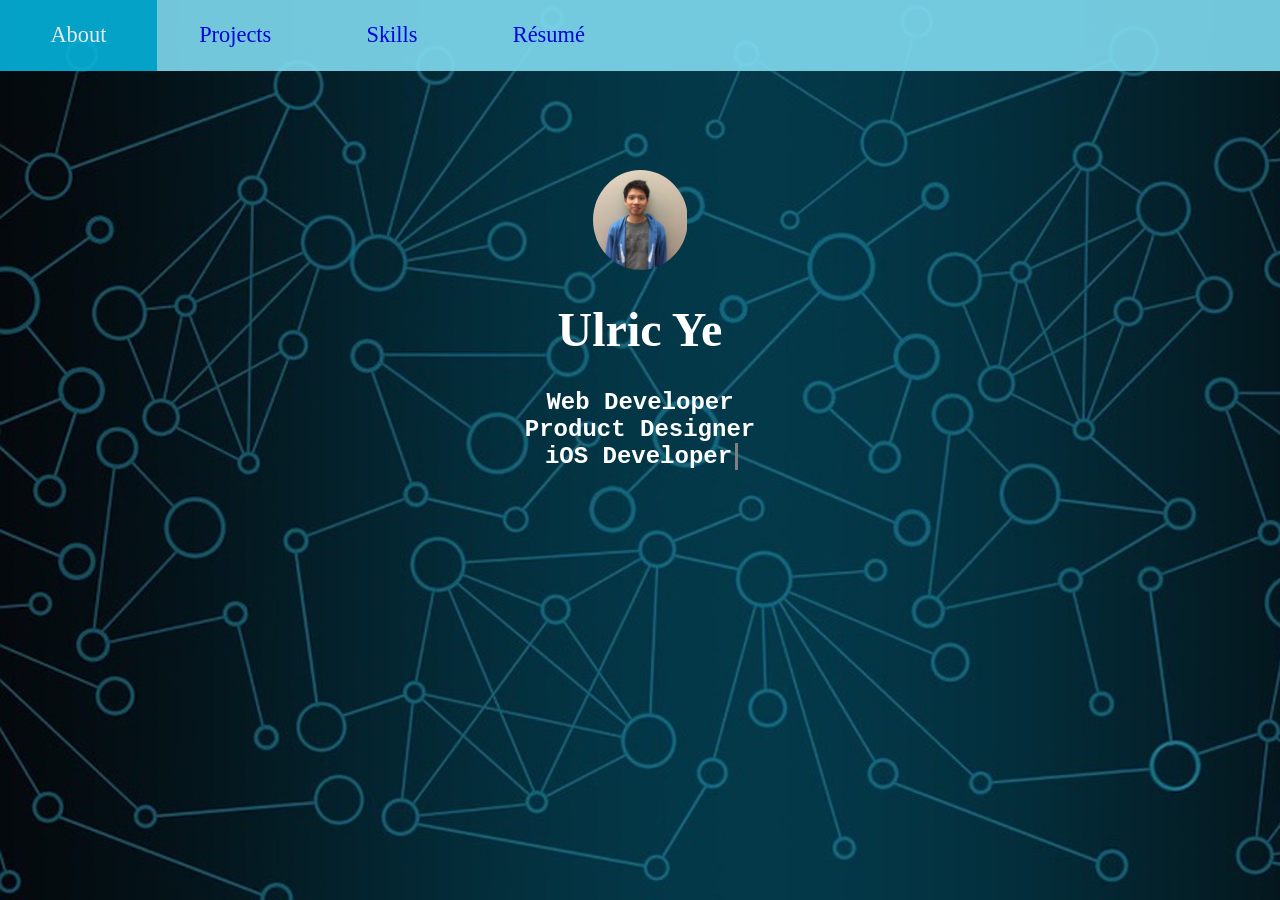
==== index.html @ 1b0c134e "Updated Clostat info" ====
<!DOCTYPE html>
<html lang="en">
    <head>
        <meta charset="UTF-8">
        <meta name="viewport" content="width=device-width, initial-scale=1">
        <title>Ulric Ye</title>
        <link rel="stylesheet" href="style.css">
        <script src="js/app.js"></script>
        <style>
            body, html {
                height: 100%;
                margin: 0;
                color: white;
            }

            body {
                background-image: url("./Images/network_background.jpg");
                background-size: cover;
            }
        </style>
        <script>
            // Check that service workers are registered
            if ('serviceWorker' in navigator) {
                // Use the window load event to keep the page load performant
                window.addEventListener('load', () => {
                    navigator.serviceWorker.register('/sw.js');
                });
            }
        </script>
    </head>
    <body>
        <noscript>Javascript is needed to run this page.</noscript>
        <nav>
            <ul>
                <li><a href="#" class="nav active" onclick="toggleTab('about')">About</a></li>
                <li><a href="#" class="nav" onclick="toggleTab('projects')">Projects</a></li>
                <li><a href="#" class="nav" onclick="toggleTab('skills')">Skills</a></li>
                <li><a href="#" class="nav" onclick="toggleTab('resume')">Résumé</a></li>
            </ul>
        </nav>
        <div class="nav-modal" id="about">
            <div class="image-cropper"><img src="/Images/portrait.png" id="personal-image" alt="Ulric's portrait"></div>
            <h1>Ulric Ye</h1>
            <div class="typewriter">
                <h3>Web Developer</h3>
                <h3>Product Designer</h3> 
                <h3>iOS Developer</h3>
            </div>
        </div>
        <div class="nav-modal" id="projects">
            <div id="projBackground">
                <h1>Web Projects</h1>
                <div class="flexbox">
                    <div class="thumbnail flex">
                        <img src="./Images/Clostat_logo.png" class="icon-portrait" alt="Clostat Logo">
                        <div class="overlay">
                            <h3>Clostat</h3>
                        </div>
                    </div>
                    <div class="thumbnail flex">
                        <img src="./Images/Markit_logo.png" class="icon-landscape" alt="Markit Logo">
                        <div class="overlay">
                            <h3>MarkIt</h3>
                        </div>
                    </div>
                    <div class="thumbnail flex">
                        <img src="./Images/vruniverse.png" class="icon-portrait" alt="VRUniverse image">
                        <div class="overlay">
                            <h3>VRUniverse</h3>
                        </div>
                    </div>
                </div>
                <br><br>
                <h1>Mobile Projects</h1>
                <div class="flexbox">
                    <div class="thumbnail flex">
                        <img src="./Images/wya_logo.png" class="icon-portrait" alt="AppName homescreen">
                        <div class="overlay">
                            <h3>WhereYouAt</h3>
                        </div>
                    </div>
                    <div class="thumbnail flex">
                        <img src="./Images/tritoned.png" class="icon-landscape" alt="TritonEd picture">
                        <div class="overlay">
                            <h3>TritonEd</h3>
                        </div>
                    </div>
                    <div class="thumbnail flex">
                        <img src="./Images/Twitter_Logo_Blue.png" class="icon-portrait" alt="Twitter Logo">
                        <div class="overlay">
                            <h3>TwitterApp</h3>
                        </div>
                    </div>
                    <div class="thumbnail flex">
                        <img src="./Images/Flicks_Icon.png" class="icon-landscape" alt="Flicks Icon">
                        <div class="overlay">
                            <h3>FlicksApp</h3>
                        </div>
                    </div>
                </div>
                <br><br>
                <h1>Virtual Reality Projects</h1>
                <div class="flexbox">
                    <div class="thumbnail flex">
                        <img src="./Images/aMaze_screenshot.png" class="icon-landscape" alt="aMaze image">
                        <div class="overlay">
                            <h3>aMaze</h3>
                        </div>
                    </div>
                </div>
            </div>
            <div id="modal-content">
                <section class="proj">
                    <span onclick="closeModal(0)">&times;</span>
                    <h2>CloStat</h2>
                    <article>
                        <a href="https://github.com/inviswings/CloStat">Github Repository</a>
                        <h4>Technologies used: Firebase Realtime Database, Node.js, npm, handlebars, jQuery, OpenWeatherMap API</h4>
                        <p>
                            CloStat provides users with clothing recommendations based on the up-to-date weather information. It is a 
                            virtual closet that let the user keeps track of the status of clothing (clean or worn) to allow a more
                            accurate recommendation. It is created using <b>Firebase Realtime Database</b>, <b>Node.js</b>, <b>npm</b>, <b>handlebars</b>, <b>OpenWeatherMap API</b>.
                        </p>
                        <h3>BrainStorm</h3>
                        <img src="./Images/Clostat_Storyboard.jpg" alt="Clostat Storyboard image">
                        <p>
                            In my Human-Computer Interaction (HCI) Programming  Studio class (Cogs 121), my group brainstormed ideads
                            about what mobile web application to make that centered around the theme of <b>interacting with real world data</b>.
                            We all liked the idea of having something to narrow down on what clothes we should wear from day-to-day because 
                            California's ever-changing weather and temperature made it hard for us to wear something we like while still 
                            enjoying the outdoor.
                        </p>
                        <h3>Paper Prototype</h3>
                        <img src="./Images/Clostat_prototype.png" alt="Clostat prototype image">
                        <p>
                            My group used paper prototype to design what would later be called Clostat. We mapped out each of the screens that will be 
                            displayed when the users click different buttons on the web app. In additon, we also mapped out the different ways the user
                            might interact with the app and think of ways to get around any user problems.
                        </p>
                        <h3>The Mobile Web Application</h3>
                        <p>
                            For this project, I implemented user authentication using Firebase Authentication, implemented the OpenWeatherMap API, designed and implemented Firebase Realtime Database, and helped designed the application.
                        </p>
                        <p>
                            Some challenges I faced while working on this project was implementing Firebase Realtime Database as my whole group has never used it before. I also tried to optimize the design of the database to decrease the 
                            time the application need to retrieve data. This was my second time developing in web, so there were still a lot of things that I knew very little about, such as node.js, express, and npm. I did some research
                            to get some general ideas of them and their basic usage.
                        </p>
                        <div class="flexbox">
                            <figure>
                                <img src="images/Clostat_login.png" alt="Clostat login page">
                                <figcaption>Clostat's login page.</figcaption>
                            </figure>
                            <figure>
                                <img src="images/Clostat_home.png" alt="Clostat home page">
                                <figcaption>Clostat home page showing the current location or a custom location's weather as well as some recommended clothings.</figcaption>
                            </figure>
                            <figure>
                                <img src="images/Clostat_closet.png" alt="Clostat closet page">
                                <figcaption>The user's virtual closet containing all of his or her dirty/clean top/bottoms.</figcaption>
                            </figure>
                            <figure>
                                <img src="images/Clostat_rec.png" alt="Clostat recommendations page">
                                <figcaption>The recommended clothes for the user depending on the current temperature.</figcaption>
                            </figure>
                            <figure>
                                <img src="images/Clostat_stat.png" alt="Clostat statistics page">
                                <figcaption>A bar chart displaying the user's clothing wearage for the month.</figcaption>
                            </figure>
                            <figure>
                                <img src="images/Clostat_add.png" alt="Clostat add page">
                                <figcaption>This page lets the user to add clothes into his or her virtual closet.</figcaption>
                            </figure>
                            <figure>
                                <img src="images/Clostat_laundry.png" alt="Clostat laundry page">
                                <figcaption>This page displays all of user's worn clothing, and user can mark the cloth(es) to "clean" them.</figcaption>
                            </figure>
                        </div>
                    </article>
                </section>
                <section class="proj">
                    <span onclick="closeModal(1)">&times;</span>
                    <h2>Markit</h2>
                    <article>
                        <a href="https://github.com/Uye121/Markit">Github Repository</a><br>
                        <a href="https://docs.google.com/spreadsheets/d/1XJ_6hCmvGXxNleRh7i4zCY_Ec3BZIqn87z5jCZqiA_U/edit?usp=sharing">Development Plan</a>
                        <p>
                            Markit allow users to scan barcodes to compare the user reviews on store products to make a wiser
                            purchase. Markit is designed to combat the struggle of struggling to find the best quality product
                            from the massive amount of choices offered to the consumer in store. It brings the online ecommerce
                            feature of reviewing products to the physical world. 
                        </p>
                        <h3>BrainStorm</h3>
                        <img src="./Images/Markit_Storyboard.png" alt="Markit storyboard image">
                        <p>
                            In my HCI Interaction Design class (Cogs 120), my group brainstormed ideas about what mobile web application
                            we can make that deals with everyday problems and satisfy the theme of <b>Environmental Interaction</b>, and we all thought of
                            the problem we had while grocery shopping. As we walked down the aisle, the sheer amount of choices overwhelmed us. We thought
                            of the different ways we shopped and decided to integrate the online shopping experience with real world grocery shopping.
                        </p>
                        <h3>Paper Prototype</h3>
                        <img src="./Images/Markit_paper_prototype.png" alt="Markit paper prototype image">
                        <p>
                            We first used paper prototype to mapped out the most essential features of the app.
                        </p>
                        <img src="./Images/Markit_InVision_prototype.png" alt="Markit InVisionn prototype image">
                        <p>
                            Next, we used InVision to improve our paper prototype design and made it an interactive app to further test how users would 
                            interact when using the app. Last, we built the mobile web app <a href="https://markit-sum.herokuapp.com/index">MarkIt</a> 
                            using HTML, CSS, Javascript, Express, Node.js, and Quagga API.
                        </p>
                        <div class="flexbox">
                            <figure>
                                <img src="images/Markit_loading.png" alt="Markit loading page">
                                <figcaption>Markit's loading animation screen.</figcaption>
                            </figure>
                            <figure>
                                <img src="images/Markit_home.png" alt="Markit home page">
                                <figcaption>Markit's homepage let user to look up grocery items and related items by searching keywords or scanning the barcode.</figcaption>
                            </figure>
                            <figure>
                                <img src="images/Markit_tap_scan.png" alt="Markit tap-to-scan page">
                                <figcaption>This page lets the user to tap on the button to scan barcodes if they choose to.</figcaption>
                            </figure>
                            <figure>
                                <img src="images/Markit_scan.png" alt="Markit scan page">
                                <figcaption>The user needs to give permission to the application for it to access the camera to scan for barcodes.</figcaption>
                            </figure>
                            <figure>
                                <img src="images/Markit_search.png" alt="Markit search page">
                                <figcaption>Users can search up keywords or item names here to find related items and their details.</figcaption>
                            </figure>
                            <figure>
                                <img src="images/Markit_details.png" alt="Markit details page">
                                <figcaption>After the users searched for the item, they can tap on the pictures of the items to expand for more details as shown above.</figcaption>
                            </figure>
                        </div>
                    </article>
                </section>
                <section class="proj">
                        <span onclick="closeModal(2)">&times;</span>
                        <h2>VRUniverse</h2>
                        <article>
                            <a href="https://github.com/TritonXR/VRUniverse">Github Repository</a>
                            <p>
                                VRUniverse is a website where the public can download the virtual reality application VRUniverse, which contains all the 
                                past projects from Triton XR, UC San Diego's Extended Reality Club. Project groups can also upload their projects onto the
                                website to become one of the many planets of uploaded projects!
                            </p>
                            <p>
                                I am currently learning how the website part of VRUniverse works and the backend that makes up the website's main function, to 
                                allow project members to upload their projects, and the general public to download the VRUniverse projects. I am currently 
                                trying to fix the upload portion. At the moment, the <a href="vruniverse.ucsd.edu">website</a> is not functional.
                            </p>
                        </article>
                    </section>
                <section class="proj">
                    <span onclick="closeModal(3)">&times;</span>
                    <h2>WhereYouAt(WYA)</h2>
                    <article>
                        <a href="https://github.com/dys3/App">Github Repository</a>
                        <p>
                            WYA helps people coordinate while trying to meet up for an event. Like other event apps, it allows the user to
                            make an event and invite others. What sets it apart from other event app is that it lets people see where the
                            other event attendees are at if they chose to show their location. This feature enables attendees to guide one
                            another to the event in the case that they get lost or canno find one another.
                        </p>
                        <h3>Wireframe</h3>
                        <p>
                            Basic wireframes of what the app will look like.
                        </p>
                        <img src="./Images/wya_wireframe1.png" alt="wya wireframe 1">
                        <img src="./Images/wya_wireframe2.png" alt="wya wireframe 2">
                        <img src="./Images/wya_wireframe3.png" alt="wya wireframe 3">
                    </article>
                </section>

                <section class="proj">
                    <span onclick="closeModal(4)">&times;</span>
                    <h2>TritonEd Redesign</h2>
                    <article>
                        <a href="https://docs.google.com/document/d/1ICLwwXbr3UL-7oIdtUw9UTkFg4uzHgXO98XdnBdQyII/edit?usp=sharing">Design Documentation</a>
                        <p>
                            In my Human-Computer Interaction class, my group redesigned the mobile version of TritonEd, UC San Diego's Learning 
                            Management System. After the first round of user testing to uncover the usability errors, we chose to focus on the 
                            navigation process in the homepage to fix several of the usability errors. We came up with four redesigns on paper, 
                            then use InVision and Adobe XD to create two final redesigns. In our second round of user testing, users prefer our
                            redesign because of its simplicity and ease of use. We tried to introduce several new features or ways of interaction,
                            but it deviated too much from the original website. Users either were unaware of these new features or were confused by 
                            them. Overall, we learned that despite how unoptimized the original site is for mobile, students adopted to the design 
                            and got around the design flaws.
                        </p>
                        <a href="https://xd.adobe.com/view/7d3abef3-3883-4e8b-76c8-b7792f844fe5-0b0b/?hints=off">Redesign One</a>
                        <br>
                        <a href="https://projects.invisionapp.com/share/8SPJ3HBMDXW#/screens/335940817">Redesign Two</a>
                    </article>
                </section>
                <section class="proj">
                    <span onclick="closeModal(5)">&times;</span>
                    <h2>TwitterDemo</h2>
                    <article>
                        <a href="https://github.com/Uye121/TwitterDemoApp">Github Repository</a>
                        <p>
                            TwitterDemo is a basic twitter app with all of Twitter's basic features built using the Twitter API.
                        </p>
                        <img src="./gifs/twitter1.gif" alt="Twitter gif 1">
                        <img src="./gifs/twitter2.gif" alt="Twitter gif 2">
                        <p>GIF created with <a href="http://www.cockos.com/licecap/">LiceCap</a></p>
                    </article>
                </section>
                <section class="proj">
                    <span onclick="closeModal(6)">&times;</span>
                    <h2>Flicks</h2>
                    <article>
                        <a href="https://github.com/Uye121/Flicks-master">Github Repository</a>
                        <p>
                            Flicks is a movie app created using <a href="http://docs.themoviedb.apiary.io/#">The Movie Database API</a>
                        </p>
                        <img src="gifs/Flicks.gif" alt="Flicks gif">
                        <p>GIF created with <a href="http://www.cockos.com/licecap/">LiceCap</a></p>
                    </article>
                </section>
                <section class="proj">
                    <span onclick="closeModal(7)">&times;</span>
                    <h2>aMaze</h2>
                    <article>
                        <a href="https://github.com/nicholascrow/aMaze">Github Repository</a>
                        <br>
                        <a href="https://devpost.com/software/amaze-lhwti7">Devpost</a><br><br>
                        <iframe class="youtube-video" width="560" height="315" src="https://www.youtube.com/embed/q7eltsTDSzU?enablejsapi=1" frameborder="0" allow="autoplay; encrypted-media" allowfullscreen></iframe>
                        <p>
                            aMaze is a horror theme action survival game built for the Vive during the SD Hacks 2017. Players have to travel 
                            through the maze filled with programmed mob monsters, interactible items and weapons, and fog. Everything in-game,
                            from 3D models to scenes, is custom-made using Unity and Blender.
                        </p>
                    </article>
                </section>
            </div>
        </div>
        <div class="nav-modal" id="skills">
            <h1>Programming Languages</h1>
            <div id="col">
                <h2>Proficient: </h2><br>
                <h3>Javascript<br>Swift<br>Java<br>HTML</h3>
                <h2>Familiar: </h2><br>
                <h3>CSS<br>C/C++<br>C#<br>Python</h3>
            </div>
            <h1>Tools & Libraries/Framework</h1>
            <div id="col">
                <h3>Node.js</h3>
                <h3>jQuery</h3>
                <h3>npm</h3>
                <h3>Git/Github</h3>
                <h3>Bootstrap</h3>
                <h3>Heroku</h3>
                <h3>Sketch</h3>
                <h3>Adobe XD</h3>
            </div>
        </div>
        <div class="nav-modal" id="resume">
            <embed src="./Files/UlricYe_Resume.pdf#view=FitH&toolbar=0&navpanes=0&scrollbar=0" width="816" height="1056">
        </div>
    </body>
</html>
---- style.css ----
ul {
    position: fixed;
    width: 100%;
    list-style-type: none;
    margin: 0;
    padding: 0;
    overflow: hidden;
    background-color: #80DBF0; opacity:0.90;
    z-index: 10;
}

li {
    float: left;
    font-size: 1.4em;
    width: 7em;
}

li a {
    display: block;
    padding: 1em 0em;
    text-align: center;
    text-decoration: none;
}

li a:hover {
    background-color: #06B3DC;
}

.nav-modal > h1 {
    text-align: center;

}

article {
    padding: 0 3em 2em 3em;
}

h1 {
    font-size: 3em;
}

h2 {
    font-size: 2.5em;
    margin: 0;
    padding: 2em 0 0 1.1em;
}

/* typewriter animation */
.typewriter h3 {
    border-right: .15em solid gray;
    font-family: "Courier";
    font-size: 1.5em;
    white-space: nowrap;
    overflow: hidden;
    margin: auto;
}

.typewriter h3:nth-child(1) {
    width: 8em;
    -webkit-animation: type 2s steps(40, end);
    animation: type 2s steps(40, end);
    -webkit-animation-fill-mode: forwards;
    animation-fill-mode: forwards;
}

.typewriter h3:nth-child(2) {
    width: 10em;
    opacity: 0;
    -webkit-animation: type2 2s steps(40, end);
    animation: type2 2s steps(40, end);
    -webkit-animation-delay: 2s;
    animation-delay: 2s;
    -webkit-animation-fill-mode: forwards;
    animation-fill-mode: forwards;
}

.typewriter h3:nth-child(3) {
    width: 8em;
    opacity: 0;
    -webkit-animation: type3 2s steps(20, end), blink .5s step-end infinite alternate;
    animation: type3 2s steps(20, end), blink .5s step-end infinite alternate;
    -webkit-animation-delay: 4s;
    animation-delay: 4s;
    -webkit-animation-fill-mode: forwards;
    animation-fill-mode: forwards;
}

@keyframes type {
    0% {
      width: 0;
    }
    99.9% {
      border-right: .15em solid gray;
    }
    100% {
      border: none;
    }
}
  
@-webkit-keyframes type {
    0% {
        width: 0;
    }
    99.9% {
        border-right: .15em solid gray;
    }
    100% {
        border: none;
    }
}
  
@keyframes type2 {
    0% {
      width: 0;
    }
    1% {
      opacity: 1;
    }
    99.9% {
      border-right: .15em solid gray;
    }
    100% {
      opacity: 1;
      border: none;
    }
}
  
@-webkit-keyframes type2 {
    0% {
      width: 0;
    }
    1% {
      opacity: 1;
    }
    99.9% {
      border-right: .15em solid gray;
    }
    100% {
      opacity: 1;
      border: none;
    }
}
  
@keyframes type3 {
    0% {
      width: 0;
    }
    1% {
      opacity: 1;
    }
    100% {
      opacity: 1;
    }
}
  
@-webkit-keyframes type3 {
    0% {
      width: 0;
    }
    1% {
      opacity: 1;
    }
    100% {
      opacity: 1;
    }
}
  
@keyframes blink {
    50% {
      border-color: transparent;
    }
}

@-webkit-keyframes blink {
    50% {
      border-color: tranparent;
    }
}

#about > h3 {
    margin-bottom: 10px;
}

h3 {
    font-size: 1.5em;
    margin-top: 0;
}

p {
    line-height: 1em;
}

article img {
    max-height: 600px;
}

.flexbox {
    display: -webkit-box;
    display: -moz-box;
    display: -ms-flexbox;
    display: -webkit-flex;
    display: flex;

    flex-flow: row wrap;
    margin: auto;
    /* padding: 15px; */
    justify-content: space-around;
}

.thumbnail {
    position: relative;
    width: 250px;
    height: 250px;
    overflow: hidden;
    background-color: white;
    border: solid 2px black;
    margin: 1.2rem;
    border-radius: 50%;
}

.flex {
    display: flex;
}

.icon-portrait {
    position: absolute;
    left: 50%;
    top: 50%;
    height: 100%;
    width: auto;
    -webkit-transform: translate(-50%,-50%);
        -ms-transform: translate(-50%,-50%);
            transform: translate(-50%,-50%);
}

.icon-landscape {
    position: absolute;
    left: 50%;
    top: 50%;
    height: auto;
    width: 100%;
    -webkit-transform: translate(-50%, -50%);
        -ms-transform: translate(-50%, -50%);
            transform: translate(-50%, -50%);
}

.nav-modal {
    padding-top: 60px;
}

.active {
    background-color: #06B3DC;
    color: white;
}

#about {
    text-align: center;
    padding-top: 70px;
}

#about p {
    margin: 0 50px;
}

#projects, #resume, #skills {
    display: none;
}

#personal-image {
    height: 100%;
    width: auto;
}

.image-cropper {
    width: 95px;
    height: 100px;
    position: relative;
    overflow: hidden;
    border-radius: 50%;
    margin: 0 auto;
    margin-top: 100px;
}

#modal-content {
    position: absolute;
    top: 0;
    text-align: left;
    width: 80%;
    left: 10vw;
}

.proj {
    display: none;
    position: relative;
    margin: auto;
    padding: 0;
    width: 90%;
    background-color: white;
    color: black;
}

span {
    color: gray;
    float: right;
    font-size: 30px;
    font-weight: bold;
    padding: 65px 32px 0 0;
}

span:hover {
    color: black;
    cursor: pointer;
}

#resume {
    width: 816px;
    margin: 0 auto;
}

#projBackground {
    opacity: 1;
    cursor: default;
    text-align: center;
}

#col {
    text-align: center;
    -webkit-column-count: 2; /* Chrome, Safari, Opera */
    -moz-column-count: 2; /* Firefox */
    column-count: 2;
}

#skills > h1 {
    padding-top: 15px;
}

#col > h2 {
    padding-top: 25px;
}

figure {
    display: table;
    text-align: center;
    font-size: smaller;
    text-indent: 0;
    margin: 0.5rem;
    padding: 0.5rem;
    max-width: 30%;
}

figure img {
    max-width: 80%;
}

figcaption {
    text-align: center;
    margin: auto;
}

/* thumbnail overlay */
.overlay {
    position: absolute;
    bottom: 100%;
    left: 0;
    right: 0;
    background-color: rgba(60,88,102,0.8);
    overflow: hidden;
    width: 100%;
    height: 0;
    transition: 0.5s ease;
    radius: 50%;
}

.thumbnail:hover .overlay {
    bottom: 0;
    height: 100%;
}

.overlay h3 {
    white-space: nowrap; 
    color: white;
    font-size: 20px;
    position: absolute;
    overflow: hidden;
    top: 50%;
    left: 50%;
    transform: translate(-50%, -50%);
    -ms-transform: translate(-50%, -50%);
}
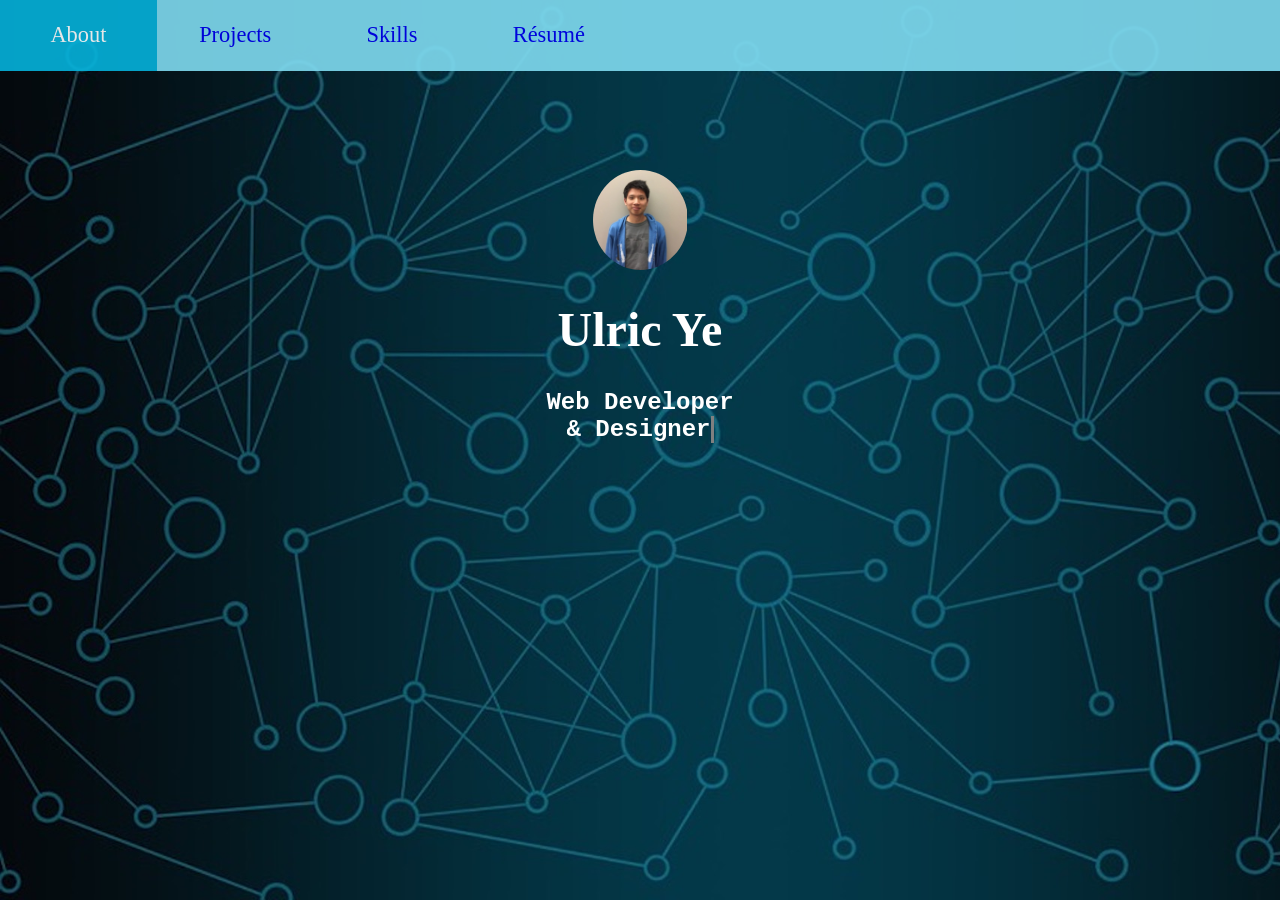
==== commit 7b60034f: "Removed unnecessary projects" ====
--- a/index.html
+++ b/index.html
@@ -29,7 +29,7 @@
         </script>
     </head>
     <body>
-        <noscript>Javascript is needed to run this page.</noscript>
+        <noscript>JavaScript is needed to run this page.</noscript>
         <nav>
             <ul>
                 <li><a href="#" class="nav active" onclick="toggleTab('about')">About</a></li>
@@ -43,15 +43,38 @@
             <h1>Ulric Ye</h1>
             <div class="typewriter">
                 <h3>Web Developer</h3>
-                <h3>Product Designer</h3> 
-                <h3>iOS Developer</h3>
+                <h3>& Designer</h3>
             </div>
         </div>
         <div class="nav-modal" id="projects">
             <div id="projBackground">
-                <h1>Web Projects</h1>
+                <h1>Projects</h1>
                 <div class="flexbox">
                     <div class="thumbnail flex">
+                        <img src="./Images/hackxr_hexlogo.png" class="icon-portrait" alt="HackXR Hexagon Logo">
+                        <div class="overlay">
+                            <h3>HackXR 2019</h3>
+                        </div>
+                    </div>
+                    <div class="thumbnail flex">
+                        <img src="./Images/sase_logo.png" class="icon-landscape" alt="SASE Logo">
+                        <div class="overlay">
+                            <h3>SASE Website Redesign</h3>
+                        </div>
+                    </div>
+                    <div class="thumbnail flex">
+                        <img src="./Images/txr_logo.png" class="icon-portrait" alt="Triton XR Logo">
+                        <div class="overlay">
+                            <h3>Triton XR Website</h3>
+                        </div>
+                    </div>
+                    <div class="thumbnail flex">
+                        <img src="./Images/tritoned.png" class="icon-landscape" alt="TritonEd picture">
+                        <div class="overlay">
+                            <h3>TritonEd</h3>
+                        </div>
+                    </div>
+                    <div class="thumbnail flex">
                         <img src="./Images/Clostat_logo.png" class="icon-portrait" alt="Clostat Logo">
                         <div class="overlay">
                             <h3>Clostat</h3>
@@ -63,222 +86,110 @@
                             <h3>MarkIt</h3>
                         </div>
                     </div>
-                    <div class="thumbnail flex">
-                        <img src="./Images/vruniverse.png" class="icon-portrait" alt="VRUniverse image">
-                        <div class="overlay">
-                            <h3>VRUniverse</h3>
-                        </div>
-                    </div>
                 </div>
-                <br><br>
-                <h1>Mobile Projects</h1>
-                <div class="flexbox">
-                    <div class="thumbnail flex">
-                        <img src="./Images/wya_logo.png" class="icon-portrait" alt="AppName homescreen">
-                        <div class="overlay">
-                            <h3>WhereYouAt</h3>
-                        </div>
-                    </div>
-                    <div class="thumbnail flex">
-                        <img src="./Images/tritoned.png" class="icon-landscape" alt="TritonEd picture">
-                        <div class="overlay">
-                            <h3>TritonEd</h3>
-                        </div>
-                    </div>
-                    <div class="thumbnail flex">
-                        <img src="./Images/Twitter_Logo_Blue.png" class="icon-portrait" alt="Twitter Logo">
-                        <div class="overlay">
-                            <h3>TwitterApp</h3>
-                        </div>
-                    </div>
-                    <div class="thumbnail flex">
-                        <img src="./Images/Flicks_Icon.png" class="icon-landscape" alt="Flicks Icon">
-                        <div class="overlay">
-                            <h3>FlicksApp</h3>
-                        </div>
-                    </div>
-                </div>
-                <br><br>
-                <h1>Virtual Reality Projects</h1>
-                <div class="flexbox">
-                    <div class="thumbnail flex">
-                        <img src="./Images/aMaze_screenshot.png" class="icon-landscape" alt="aMaze image">
-                        <div class="overlay">
-                            <h3>aMaze</h3>
-                        </div>
-                    </div>
-                </div>
             </div>
             <div id="modal-content">
                 <section class="proj">
                     <span onclick="closeModal(0)">&times;</span>
-                    <h2>CloStat</h2>
-                    <article>
-                        <a href="https://github.com/inviswings/CloStat">Github Repository</a>
-                        <h4>Technologies used: Firebase Realtime Database, Node.js, npm, handlebars, jQuery, OpenWeatherMap API</h4>
-                        <p>
-                            CloStat provides users with clothing recommendations based on the up-to-date weather information. It is a 
-                            virtual closet that let the user keeps track of the status of clothing (clean or worn) to allow a more
-                            accurate recommendation. It is created using <b>Firebase Realtime Database</b>, <b>Node.js</b>, <b>npm</b>, <b>handlebars</b>, <b>OpenWeatherMap API</b>.
-                        </p>
-                        <h3>BrainStorm</h3>
-                        <img src="./Images/Clostat_Storyboard.jpg" alt="Clostat Storyboard image">
-                        <p>
-                            In my Human-Computer Interaction (HCI) Programming  Studio class (Cogs 121), my group brainstormed ideads
-                            about what mobile web application to make that centered around the theme of <b>interacting with real world data</b>.
-                            We all liked the idea of having something to narrow down on what clothes we should wear from day-to-day because 
-                            California's ever-changing weather and temperature made it hard for us to wear something we like while still 
-                            enjoying the outdoor.
-                        </p>
-                        <h3>Paper Prototype</h3>
-                        <img src="./Images/Clostat_prototype.png" alt="Clostat prototype image">
-                        <p>
-                            My group used paper prototype to design what would later be called Clostat. We mapped out each of the screens that will be 
-                            displayed when the users click different buttons on the web app. In additon, we also mapped out the different ways the user
-                            might interact with the app and think of ways to get around any user problems.
-                        </p>
-                        <h3>The Mobile Web Application</h3>
-                        <p>
-                            For this project, I implemented user authentication using Firebase Authentication, implemented the OpenWeatherMap API, designed and implemented Firebase Realtime Database, and helped designed the application.
-                        </p>
-                        <p>
-                            Some challenges I faced while working on this project was implementing Firebase Realtime Database as my whole group has never used it before. I also tried to optimize the design of the database to decrease the 
-                            time the application need to retrieve data. This was my second time developing in web, so there were still a lot of things that I knew very little about, such as node.js, express, and npm. I did some research
-                            to get some general ideas of them and their basic usage.
-                        </p>
-                        <div class="flexbox">
-                            <figure>
-                                <img src="images/Clostat_login.png" alt="Clostat login page">
-                                <figcaption>Clostat's login page.</figcaption>
-                            </figure>
-                            <figure>
-                                <img src="images/Clostat_home.png" alt="Clostat home page">
-                                <figcaption>Clostat home page showing the current location or a custom location's weather as well as some recommended clothings.</figcaption>
-                            </figure>
-                            <figure>
-                                <img src="images/Clostat_closet.png" alt="Clostat closet page">
-                                <figcaption>The user's virtual closet containing all of his or her dirty/clean top/bottoms.</figcaption>
-                            </figure>
-                            <figure>
-                                <img src="images/Clostat_rec.png" alt="Clostat recommendations page">
-                                <figcaption>The recommended clothes for the user depending on the current temperature.</figcaption>
-                            </figure>
-                            <figure>
-                                <img src="images/Clostat_stat.png" alt="Clostat statistics page">
-                                <figcaption>A bar chart displaying the user's clothing wearage for the month.</figcaption>
-                            </figure>
-                            <figure>
-                                <img src="images/Clostat_add.png" alt="Clostat add page">
-                                <figcaption>This page lets the user to add clothes into his or her virtual closet.</figcaption>
-                            </figure>
-                            <figure>
-                                <img src="images/Clostat_laundry.png" alt="Clostat laundry page">
-                                <figcaption>This page displays all of user's worn clothing, and user can mark the cloth(es) to "clean" them.</figcaption>
+                    <h2><a href="http://hackxr.io">HackXR 2019</a></h2>
+                    <article>
+                        <a href="https://github.com/TritonXR/hackXRsite">Github Repository</a>
+                        <h4>Technologies used: Bootstrap, jQuery</h4>
+                        <h4>Languages used: HTML, CSS, JavaScript</h4>
+                        <p>
+                            HackXR 2019 is a responsive static website built using Bootstrap for HackXR, Triton XR's 36 hours Extended Reality Hackathon. With the help of Triton XR's 
+                            Branding Committee, I designed the website using Adobe XD. I asked for user feedbacks from colleagues, friends, and a working UX Developer in the industry 
+                            before implementing the website itself. The goal of the website is to attract potential hackathon participants and to inform user with up-to-date information.
+                        </p>
+                        <div class="flexbox img_border">
+                            <figure style="max-width: 80%;">
+                                <img src="./Images/hackxr_home.png" alt="HackXR home section">
+                                <figcaption>HackXR's landing page</figcaption>
+                            </figure>
+                            <figure style="max-width: 80%;">
+                                <img src="./Images/hackxr_about.png" alt="HackXR about section">
+                                <figcaption>This section of the page informs user what the hackathon is about and what Virtual, Augmented, and Extended Reality is.</figcaption>
+                            </figure>
+                            <figure style="max-width: 80%;">
+                                <img src="./Images/hackxr_schedule_faq.png" alt="HackXR schedule and FAQ section">
+                                <figcaption>This section will display the HackXR schedule once it is finalized, and the FAQ section provides user with answers to frequently asked questions.</figcaption>
+                            </figure>
+                            <figure style="max-width: 80%;">
+                                <img src="./Images/hackxr_sponsor.png" alt="HackXR sponsor section">
+                                <figcaption>This section contains all of the current sponsors and partners for HackXR and will be updated as more sponsors and partners are finalized.</figcaption>
+                            </figure>
+                            <figure style="max-width: 80%;">
+                                <img src="./Images/hackxr_contact.png" alt="HackXR contact section">
+                                <figcaption>This section contains icons for the relevant resources for the hackathon.</figcaption>
                             </figure>
                         </div>
                     </article>
                 </section>
                 <section class="proj">
                     <span onclick="closeModal(1)">&times;</span>
-                    <h2>Markit</h2>
-                    <article>
-                        <a href="https://github.com/Uye121/Markit">Github Repository</a><br>
-                        <a href="https://docs.google.com/spreadsheets/d/1XJ_6hCmvGXxNleRh7i4zCY_Ec3BZIqn87z5jCZqiA_U/edit?usp=sharing">Development Plan</a>
-                        <p>
-                            Markit allow users to scan barcodes to compare the user reviews on store products to make a wiser
-                            purchase. Markit is designed to combat the struggle of struggling to find the best quality product
-                            from the massive amount of choices offered to the consumer in store. It brings the online ecommerce
-                            feature of reviewing products to the physical world. 
-                        </p>
-                        <h3>BrainStorm</h3>
-                        <img src="./Images/Markit_Storyboard.png" alt="Markit storyboard image">
-                        <p>
-                            In my HCI Interaction Design class (Cogs 120), my group brainstormed ideas about what mobile web application
-                            we can make that deals with everyday problems and satisfy the theme of <b>Environmental Interaction</b>, and we all thought of
-                            the problem we had while grocery shopping. As we walked down the aisle, the sheer amount of choices overwhelmed us. We thought
-                            of the different ways we shopped and decided to integrate the online shopping experience with real world grocery shopping.
-                        </p>
-                        <h3>Paper Prototype</h3>
-                        <img src="./Images/Markit_paper_prototype.png" alt="Markit paper prototype image">
-                        <p>
-                            We first used paper prototype to mapped out the most essential features of the app.
-                        </p>
-                        <img src="./Images/Markit_InVision_prototype.png" alt="Markit InVisionn prototype image">
-                        <p>
-                            Next, we used InVision to improve our paper prototype design and made it an interactive app to further test how users would 
-                            interact when using the app. Last, we built the mobile web app <a href="https://markit-sum.herokuapp.com/index">MarkIt</a> 
-                            using HTML, CSS, Javascript, Express, Node.js, and Quagga API.
-                        </p>
-                        <div class="flexbox">
-                            <figure>
-                                <img src="images/Markit_loading.png" alt="Markit loading page">
-                                <figcaption>Markit's loading animation screen.</figcaption>
-                            </figure>
-                            <figure>
-                                <img src="images/Markit_home.png" alt="Markit home page">
-                                <figcaption>Markit's homepage let user to look up grocery items and related items by searching keywords or scanning the barcode.</figcaption>
-                            </figure>
-                            <figure>
-                                <img src="images/Markit_tap_scan.png" alt="Markit tap-to-scan page">
-                                <figcaption>This page lets the user to tap on the button to scan barcodes if they choose to.</figcaption>
-                            </figure>
-                            <figure>
-                                <img src="images/Markit_scan.png" alt="Markit scan page">
-                                <figcaption>The user needs to give permission to the application for it to access the camera to scan for barcodes.</figcaption>
-                            </figure>
-                            <figure>
-                                <img src="images/Markit_search.png" alt="Markit search page">
-                                <figcaption>Users can search up keywords or item names here to find related items and their details.</figcaption>
-                            </figure>
-                            <figure>
-                                <img src="images/Markit_details.png" alt="Markit details page">
-                                <figcaption>After the users searched for the item, they can tap on the pictures of the items to expand for more details as shown above.</figcaption>
-                            </figure>
-                        </div>
-                    </article>
-                </section>
-                <section class="proj">
-                        <span onclick="closeModal(2)">&times;</span>
-                        <h2>VRUniverse</h2>
-                        <article>
-                            <a href="https://github.com/TritonXR/VRUniverse">Github Repository</a>
-                            <p>
-                                VRUniverse is a website where the public can download the virtual reality application VRUniverse, which contains all the 
-                                past projects from Triton XR, UC San Diego's Extended Reality Club. Project groups can also upload their projects onto the
-                                website to become one of the many planets of uploaded projects!
-                            </p>
-                            <p>
-                                I am currently learning how the website part of VRUniverse works and the backend that makes up the website's main function, to 
-                                allow project members to upload their projects, and the general public to download the VRUniverse projects. I am currently 
-                                trying to fix the upload portion. At the moment, the <a href="vruniverse.ucsd.edu">website</a> is not functional.
-                            </p>
-                        </article>
-                    </section>
+                    <h2>SASE Website Redesign</h2>
+                    <article>
+                        <a href="https://www.figma.com/proto/vEWMaH9VcdBPBvVAdreFdh/COGS187B-Mobile-Prototype-Final?node-id=0%3A1&viewport=257%2C226%2C0.157939&scaling=scale-down">Interactive Prototype (Mobile)</a><br>
+                        <a href="https://www.figma.com/proto/XMuxuuNwiDRJAKhkd0xniP/COGS187B-Desktop-Prototype-Final?node-id=0%3A1&viewport=463%2C299%2C0.106126&scaling=scale-down">Interactive Prototype (Desktop)</a>
+                        <p>
+                            <b>Overview<br></b>Society of Asian Scientists and Engineers (SASE) at UCSD is part of a national organization founded in 2003 in East Coast to add diversity. SASE at UCSD won awards almost every year and is very strong on the outside.Their current biggest event is Dining with Professionals (DWP), where they invite companies from San Diego area to come dine with UC San Diego students and talk about their work.
+                        </p>
+                        <p>
+                            <b>Goal<br></b>The main focus of the SD chapter has been to create meaningful connections with members while also preparing them for a professional career. Our client wants to have a website that can convey that aspect of SASE to users and make them feel encouraged to join. 
+                        </p>
+                    </article>
+                </section>
+                <section class="proj">
+                    <span onclick="closeModal(2)">&times;</span>
+                    <h2><a href="http://tritonxr.ucsd.edu">Triton XR Website</a></h2>
+                    <article>
+                        <a href="https://github.com/TritonXR/Website">Github Repository</a>
+                        <h4>Technologies used: Bootstrap, jQuery</h4>
+                        <h4>Languages used: HTML, CSS, JavaScript</h4>
+                        <p>
+                            Triton XR website is a static web page created for the organization Triton XR. It have all of the latest information about the organization Triton XR, its officer team, events, 
+                            and other Triton XR relevant information. Because Triton XR was rebranded from VR Club at UCSD, the website visuals and contents needed update. I took initiative to work with Triton XR's 2018-2019 Branding 
+                            Committee to update the website's user interface and contents. 
+                        </p>
+                        <p>
+                            The challenge I faced while working on this website was the lack of knowledge on how the website was hosted and where was it deployed as the previous web team did not left any documentations, and nobody in the officer 
+                            team worked on the website. I asked around and experimented with the website before I figured out how everything works. After that, I created a short Google Doc to document all of the information I had regarding the 
+                            website to next year's web team. 
+                        </p>
+                        <div class="flexbox img_border">
+                                <figure style="max-width: 80%;">
+                                    <img src="./Images/txr_home.png" alt="Triton XR home section">
+                                    <figcaption>Triton XR's landing page</figcaption>
+                                </figure>
+                                <figure style="max-width: 80%;">
+                                    <img src="./Images/txr_home2.png" alt="Triton XR home 2nd section">
+                                    <figcaption>This part of the home page informs visitor what the organization is about as well as some resources and contacts to the organization.</figcaption>
+                                </figure>
+                                <figure style="max-width: 80%;">
+                                    <img src="./Images/txr_event_calendar.png" alt="Triton XR event calendar">
+                                    <figcaption>The event calendar is connected with the Triton XR public calendar so all publicized events are displayed on it.</figcaption>
+                                </figure>
+                                <figure style="max-width: 80%;">
+                                    <img src="./Images/txr_about.png" alt="Triton XR about page">
+                                    <figcaption>This page displays all of the Triton XR officers for the academic year of 2018-2019.</figcaption>
+                                </figure>
+                                <figure style="max-width: 80%;">
+                                    <img src="./Images/txr_projects.png" alt="Triton XR projects page">
+                                    <figcaption>All of Triton XR's project guidelines and information are displayed here.</figcaption>
+                                </figure>
+                                <figure style="max-width: 80%;">
+                                    <img src="./Images/txr_news.png" alt="Triton XR news page">
+                                    <figcaption>All of the news articles about Triton XR are listed in this page.</figcaption>
+                                </figure>
+                            </div>
+                    </article>
+                </section>
                 <section class="proj">
                     <span onclick="closeModal(3)">&times;</span>
-                    <h2>WhereYouAt(WYA)</h2>
-                    <article>
-                        <a href="https://github.com/dys3/App">Github Repository</a>
-                        <p>
-                            WYA helps people coordinate while trying to meet up for an event. Like other event apps, it allows the user to
-                            make an event and invite others. What sets it apart from other event app is that it lets people see where the
-                            other event attendees are at if they chose to show their location. This feature enables attendees to guide one
-                            another to the event in the case that they get lost or canno find one another.
-                        </p>
-                        <h3>Wireframe</h3>
-                        <p>
-                            Basic wireframes of what the app will look like.
-                        </p>
-                        <img src="./Images/wya_wireframe1.png" alt="wya wireframe 1">
-                        <img src="./Images/wya_wireframe2.png" alt="wya wireframe 2">
-                        <img src="./Images/wya_wireframe3.png" alt="wya wireframe 3">
-                    </article>
-                </section>
-
-                <section class="proj">
-                    <span onclick="closeModal(4)">&times;</span>
                     <h2>TritonEd Redesign</h2>
                     <article>
+                        <a href="https://xd.adobe.com/view/f8e0061b-eae2-40ad-5871-8f70f7e522d5-8ed1/?hints=off">Redesign One</a><br>
+                        <a href="https://projects.invisionapp.com/share/8SPJ3HBMDXW#/screens/335940817">Redesign Two</a>
                         <a href="https://docs.google.com/document/d/1ICLwwXbr3UL-7oIdtUw9UTkFg4uzHgXO98XdnBdQyII/edit?usp=sharing">Design Documentation</a>
                         <p>
                             In my Human-Computer Interaction class, my group redesigned the mobile version of TritonEd, UC San Diego's Learning 
@@ -290,49 +201,148 @@
                             them. Overall, we learned that despite how unoptimized the original site is for mobile, students adopted to the design 
                             and got around the design flaws.
                         </p>
-                        <a href="https://xd.adobe.com/view/7d3abef3-3883-4e8b-76c8-b7792f844fe5-0b0b/?hints=off">Redesign One</a>
-                        <br>
-                        <a href="https://projects.invisionapp.com/share/8SPJ3HBMDXW#/screens/335940817">Redesign Two</a>
+                    </article>
+                </section>
+                <section class="proj">
+                    <span onclick="closeModal(4)">&times;</span>
+                    <h2>CloStat</h2>
+                    <article>
+                        <a href="https://github.com/inviswings/CloStat">Github Repository</a>
+                        <h4>Technologies used: Firebase Realtime Database, Node.js, npm, handlebars, jQuery, OpenWeatherMap API</h4>
+                        <h4>Languages used: HTML, CSS, JavaScript</h4>
+                        <p>
+                            CloStat provides users with clothing recommendations based on the up-to-date weather information. It is a 
+                            virtual closet that let the user keeps track of the status of clothing (clean or worn) to allow a more
+                            accurate recommendation. It is created using <b>Firebase Realtime Database</b>, <b>Node.js</b>, <b>npm</b>, <b>handlebars</b>, <b>OpenWeatherMap API</b>.
+                        </p>
+                        <h3>BrainStorm</h3>
+                        <img src="./Images/Clostat_Storyboard.jpg" alt="Clostat Storyboard image">
+                        <p>
+                            In my Human-Computer Interaction (HCI) Programming  Studio class (Cogs 121), my group brainstormed ideads
+                            about what mobile web application to make that centered around the theme of <b>interacting with real world data</b>.
+                            We all liked the idea of having something to narrow down on what clothes we should wear from day-to-day because 
+                            California's ever-changing weather and temperature made it hard for us to wear something we like while still 
+                            enjoying the outdoor.
+                        </p>
+                        <h3>Paper Prototype</h3>
+                        <img src="./Images/Clostat_prototype.png" alt="Clostat prototype image">
+                        <p>
+                            My group used paper prototype to design what would later be called Clostat. We mapped out each of the screens that will be 
+                            displayed when the users click different buttons on the web app. In additon, we also mapped out the different ways the user
+                            might interact with the app and think of ways to get around any user problems.
+                        </p>
+                        <h3>The Application</h3>
+                        <p>
+                            For this project, I implemented user authentication using Firebase Authentication, implemented the OpenWeatherMap API, designed and implemented Firebase Realtime Database, and helped designed the application.
+                        </p>
+                        <p>
+                            Some challenges I faced while working on this project was implementing Firebase Realtime Database as my whole group has never used it before. I also tried to optimize the design of the database to decrease the 
+                            time the application need to retrieve data. This was my second time developing in web, so there were still a lot of things that I knew very little about, such as node.js, express, and npm. I did some research
+                            to get some general ideas of them and their basic usage.
+                        </p>
+                        <div class="flexbox">
+                            <figure>
+                                <img src="./Images/Clostat_login.png" alt="Clostat login page">
+                                <figcaption>Clostat's login page.</figcaption>
+                            </figure>
+                            <figure>
+                                <img src="./Images/Clostat_home.png" alt="Clostat home page">
+                                <figcaption>Clostat home page showing the current location or a custom location's weather as well as some recommended clothings.</figcaption>
+                            </figure>
+                            <figure>
+                                <img src="./Images/Clostat_closet.png" alt="Clostat closet page">
+                                <figcaption>The user's virtual closet containing all of his or her dirty/clean top/bottoms.</figcaption>
+                            </figure>
+                            <figure>
+                                <img src="./Images/Clostat_rec.png" alt="Clostat recommendations page">
+                                <figcaption>The recommended clothes for the user depending on the current temperature.</figcaption>
+                            </figure>
+                            <figure>
+                                <img src="./Images/Clostat_stat.png" alt="Clostat statistics page">
+                                <figcaption>A bar chart displaying the user's clothing wearage for the month.</figcaption>
+                            </figure>
+                            <figure>
+                                <img src="./Images/Clostat_add.png" alt="Clostat add page">
+                                <figcaption>This page lets the user to add clothes into his or her virtual closet.</figcaption>
+                            </figure>
+                            <figure>
+                                <img src="./Images/Clostat_laundry.png" alt="Clostat laundry page">
+                                <figcaption>This page displays all of user's worn clothing, and user can mark the cloth(es) to "clean" them.</figcaption>
+                            </figure>
+                        </div>
                     </article>
                 </section>
                 <section class="proj">
                     <span onclick="closeModal(5)">&times;</span>
-                    <h2>TwitterDemo</h2>
-                    <article>
-                        <a href="https://github.com/Uye121/TwitterDemoApp">Github Repository</a>
-                        <p>
-                            TwitterDemo is a basic twitter app with all of Twitter's basic features built using the Twitter API.
-                        </p>
-                        <img src="./gifs/twitter1.gif" alt="Twitter gif 1">
-                        <img src="./gifs/twitter2.gif" alt="Twitter gif 2">
-                        <p>GIF created with <a href="http://www.cockos.com/licecap/">LiceCap</a></p>
-                    </article>
-                </section>
-                <section class="proj">
-                    <span onclick="closeModal(6)">&times;</span>
-                    <h2>Flicks</h2>
-                    <article>
-                        <a href="https://github.com/Uye121/Flicks-master">Github Repository</a>
-                        <p>
-                            Flicks is a movie app created using <a href="http://docs.themoviedb.apiary.io/#">The Movie Database API</a>
-                        </p>
-                        <img src="gifs/Flicks.gif" alt="Flicks gif">
-                        <p>GIF created with <a href="http://www.cockos.com/licecap/">LiceCap</a></p>
-                    </article>
-                </section>
-                <section class="proj">
-                    <span onclick="closeModal(7)">&times;</span>
-                    <h2>aMaze</h2>
-                    <article>
-                        <a href="https://github.com/nicholascrow/aMaze">Github Repository</a>
-                        <br>
-                        <a href="https://devpost.com/software/amaze-lhwti7">Devpost</a><br><br>
-                        <iframe class="youtube-video" width="560" height="315" src="https://www.youtube.com/embed/q7eltsTDSzU?enablejsapi=1" frameborder="0" allow="autoplay; encrypted-media" allowfullscreen></iframe>
-                        <p>
-                            aMaze is a horror theme action survival game built for the Vive during the SD Hacks 2017. Players have to travel 
-                            through the maze filled with programmed mob monsters, interactible items and weapons, and fog. Everything in-game,
-                            from 3D models to scenes, is custom-made using Unity and Blender.
-                        </p>
+                    <h2>Markit</h2>
+                    <article>
+                        <a href="https://github.com/Uye121/Markit">Github Repository</a><br>
+                        <a href="https://docs.google.com/spreadsheets/d/1XJ_6hCmvGXxNleRh7i4zCY_Ec3BZIqn87z5jCZqiA_U/edit?usp=sharing">Development Plan</a>
+                        <h4>Technologies used: Node.js, npm, handlebars, jQuery, Google Analytics, Quagga API, bootstrap</h4>
+                        <h4>Languages used: HTML, CSS, JavaScript</h4>
+                        <p>
+                            Markit allow users to scan barcodes to compare the user reviews on store products to make a wiser
+                            purchase. Markit is designed to combat the struggle of struggling to find the best quality product
+                            from the massive amount of choices offered to the consumer in store. It brings the online ecommerce
+                            feature of reviewing products to the physical world. 
+                        </p>
+                        <h3>BrainStorm</h3>
+                        <img src="./Images/Markit_Storyboard.png" alt="Markit storyboard image">
+                        <p>
+                            In my HCI Interaction Design class (Cogs 120), my group brainstormed ideas about what mobile web application
+                            we can make that deals with everyday problems and satisfy the theme of <b>Environmental Interaction</b>, and we all thought of
+                            the problem we had while grocery shopping. As we walked down the aisle, the sheer amount of choices overwhelmed us. We thought
+                            of the different ways we shopped and decided to integrate the online shopping experience with real world grocery shopping.
+                        </p>
+                        <h3>Paper Prototype</h3>
+                        <img src="./Images/Markit_paper_prototype.png" alt="Markit paper prototype image">
+                        <p>
+                            We first used paper prototype to mapped out the most essential features of the app.
+                        </p>
+                        <img src="./Images/Markit_InVision_prototype.png" alt="Markit InVisionn prototype image">
+                        <p>
+                            Next, we used InVision to improve our paper prototype design and made it an interactive app to further test how users would 
+                            interact when using the app. Last, we built the mobile web app <a href="https://markit-sum.herokuapp.com/index">MarkIt</a> 
+                            using HTML, CSS, JavaScript, Express, Node.js, and Quagga API.
+                        </p>
+                        <h3>The Application</h3>
+                        <p>
+                            For this project, I set up version control, created the HTML skeleton for the application, delegated tasks to group memebers, 
+                            implemented the Quagga API to detect and scan barcdoes, implemented Google Analytics to perform A/B testing, and implemented 
+                            search feature to search for items.
+                        </p>
+                        <p>
+                            Some challenges I faced while working on this project was trying to find a good API that can detect and scan barcodes easily. I 
+                            also had to do some research into barcodes as I was not aware of the different types of barcodes out there. It was also my first time
+                            doing web development, so I knew next to nothing about HTML, CSS, and Javascript, much less web frameworks and libraries. I had to learn
+                            the basics of HTML, CSS, and Javascript on my own, while delegating tasks to my group members, who also had no experience in web development.
+                        </p>
+                        <div class="flexbox">
+                            <figure>
+                                <img src="./Images/Markit_loading.png" alt="Markit loading page">
+                                <figcaption>Markit's loading animation screen.</figcaption>
+                            </figure>
+                            <figure>
+                                <img src="./Images/Markit_home.png" alt="Markit home page">
+                                <figcaption>Markit's homepage let user to look up grocery items and related items by searching keywords or scanning the barcode.</figcaption>
+                            </figure>
+                            <figure>
+                                <img src="./Images/Markit_tap_scan.png" alt="Markit tap-to-scan page">
+                                <figcaption>This page lets the user to tap on the button to scan barcodes if they choose to.</figcaption>
+                            </figure>
+                            <figure>
+                                <img src="./Images/Markit_scan.png" alt="Markit scan page">
+                                <figcaption>The user needs to give permission to the application for it to access the camera to scan for barcodes.</figcaption>
+                            </figure>
+                            <figure>
+                                <img src="./Images/Markit_search.png" alt="Markit search page">
+                                <figcaption>Users can search up keywords or item names here to find related items and their details.</figcaption>
+                            </figure>
+                            <figure>
+                                <img src="./Images/Markit_details.png" alt="Markit details page">
+                                <figcaption>After the users searched for the item, they can tap on the pictures of the items to expand for more details as shown above.</figcaption>
+                            </figure>
+                        </div>
                     </article>
                 </section>
             </div>
@@ -341,7 +351,7 @@
             <h1>Programming Languages</h1>
             <div id="col">
                 <h2>Proficient: </h2><br>
-                <h3>Javascript<br>Swift<br>Java<br>HTML</h3>
+                <h3>JavaScript<br>Swift<br>Java<br>HTML</h3>
                 <h2>Familiar: </h2><br>
                 <h3>CSS<br>C/C++<br>C#<br>Python</h3>
             </div>
--- a/style.css
+++ b/style.css
@@ -64,10 +64,10 @@
 }
 
 .typewriter h3:nth-child(2) {
-    width: 10em;
+    width: 6em;
     opacity: 0;
-    -webkit-animation: type2 2s steps(40, end);
-    animation: type2 2s steps(40, end);
+    -webkit-animation: type2 2s steps(40, end), blink .5s step-end infinite alternate;
+    animation: type2 2s steps(40, end), blink .5s step-end infinite alternate;
     -webkit-animation-delay: 2s;
     animation-delay: 2s;
     -webkit-animation-fill-mode: forwards;
@@ -121,7 +121,7 @@
     }
     100% {
       opacity: 1;
-      border: none;
+      /* border: none; */
     }
 }
   
@@ -137,7 +137,7 @@
     }
     100% {
       opacity: 1;
-      border: none;
+      /* border: none; */
     }
 }
   
@@ -203,7 +203,6 @@
 
     flex-flow: row wrap;
     margin: auto;
-    /* padding: 15px; */
     justify-content: space-around;
 }
 
@@ -323,7 +322,7 @@
     text-align: center;
 }
 
-#col {
+.col {
     text-align: center;
     -webkit-column-count: 2; /* Chrome, Safari, Opera */
     -moz-column-count: 2; /* Firefox */
@@ -334,7 +333,7 @@
     padding-top: 15px;
 }
 
-#col > h2 {
+.col > h2 {
     padding-top: 25px;
 }
 
@@ -357,6 +356,10 @@
     margin: auto;
 }
 
+.img_border img {
+    border: 1px solid black;
+}
+
 /* thumbnail overlay */
 .overlay {
     position: absolute;
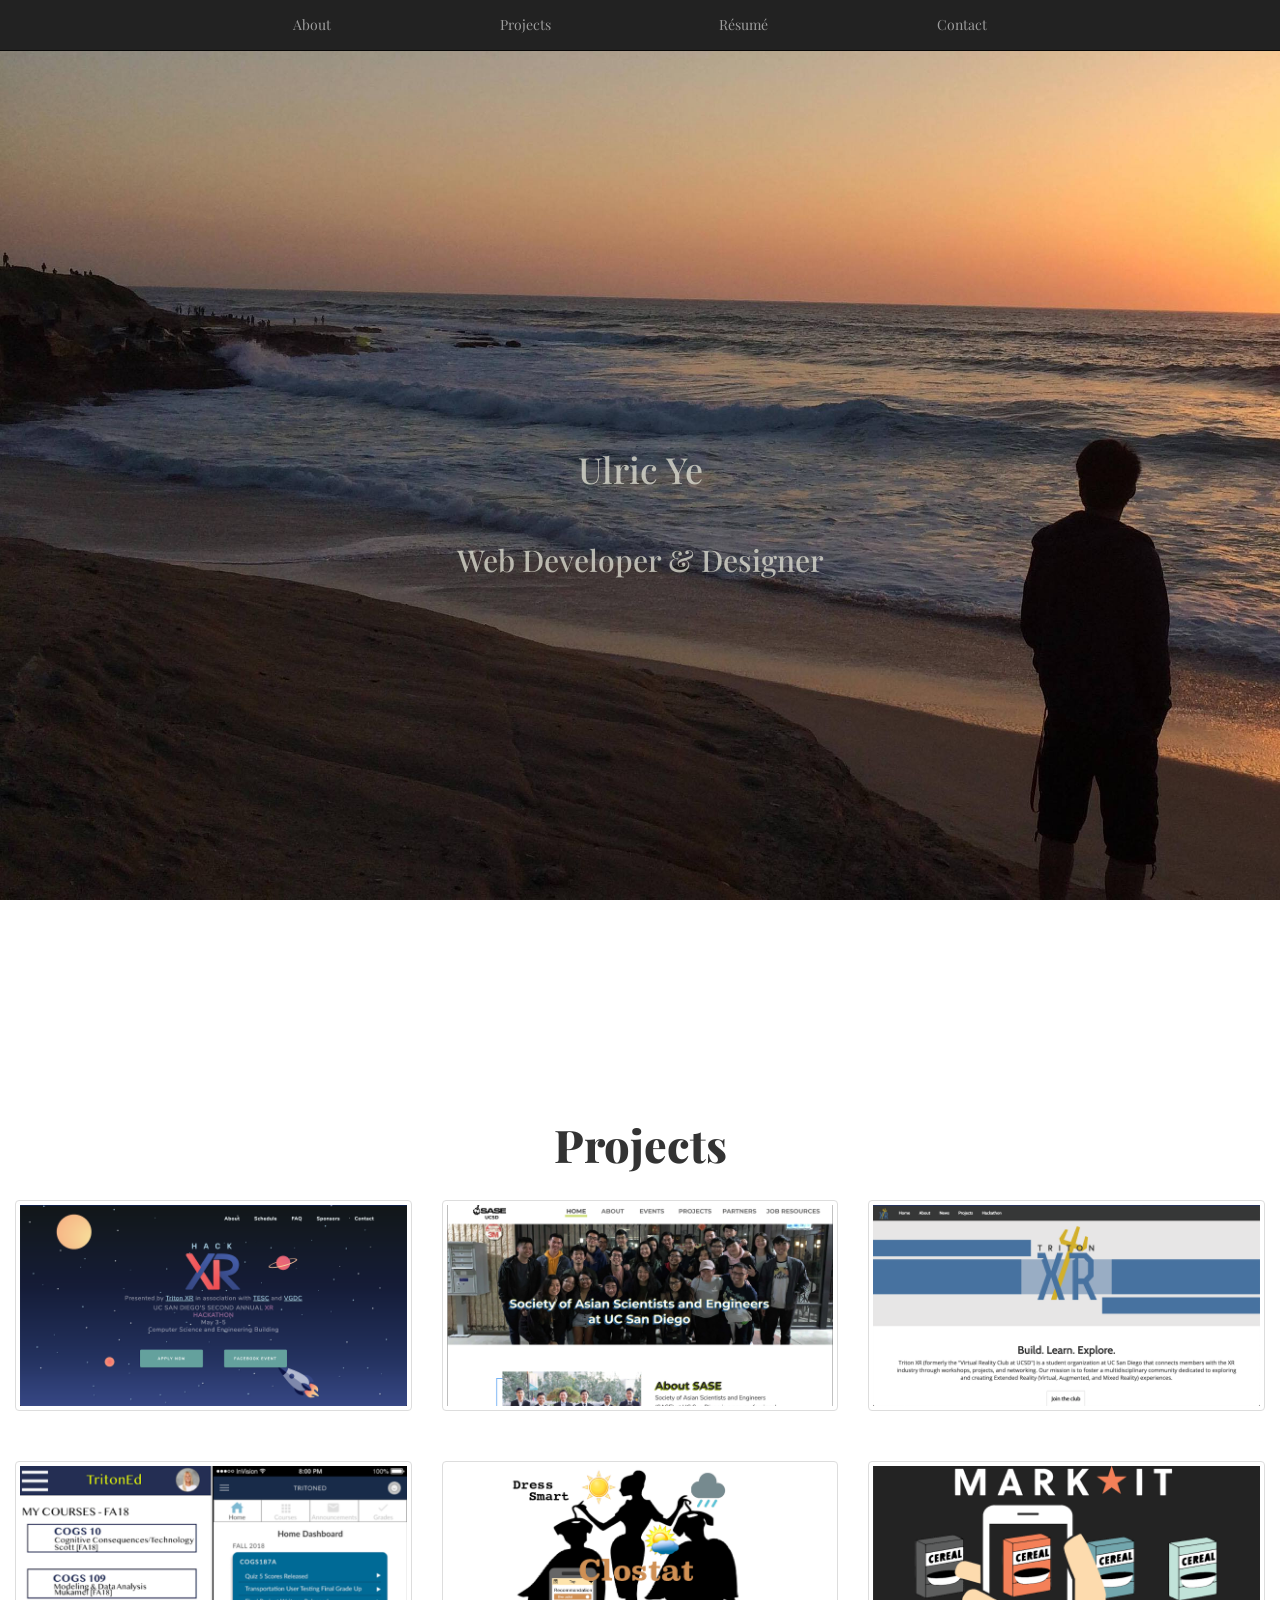
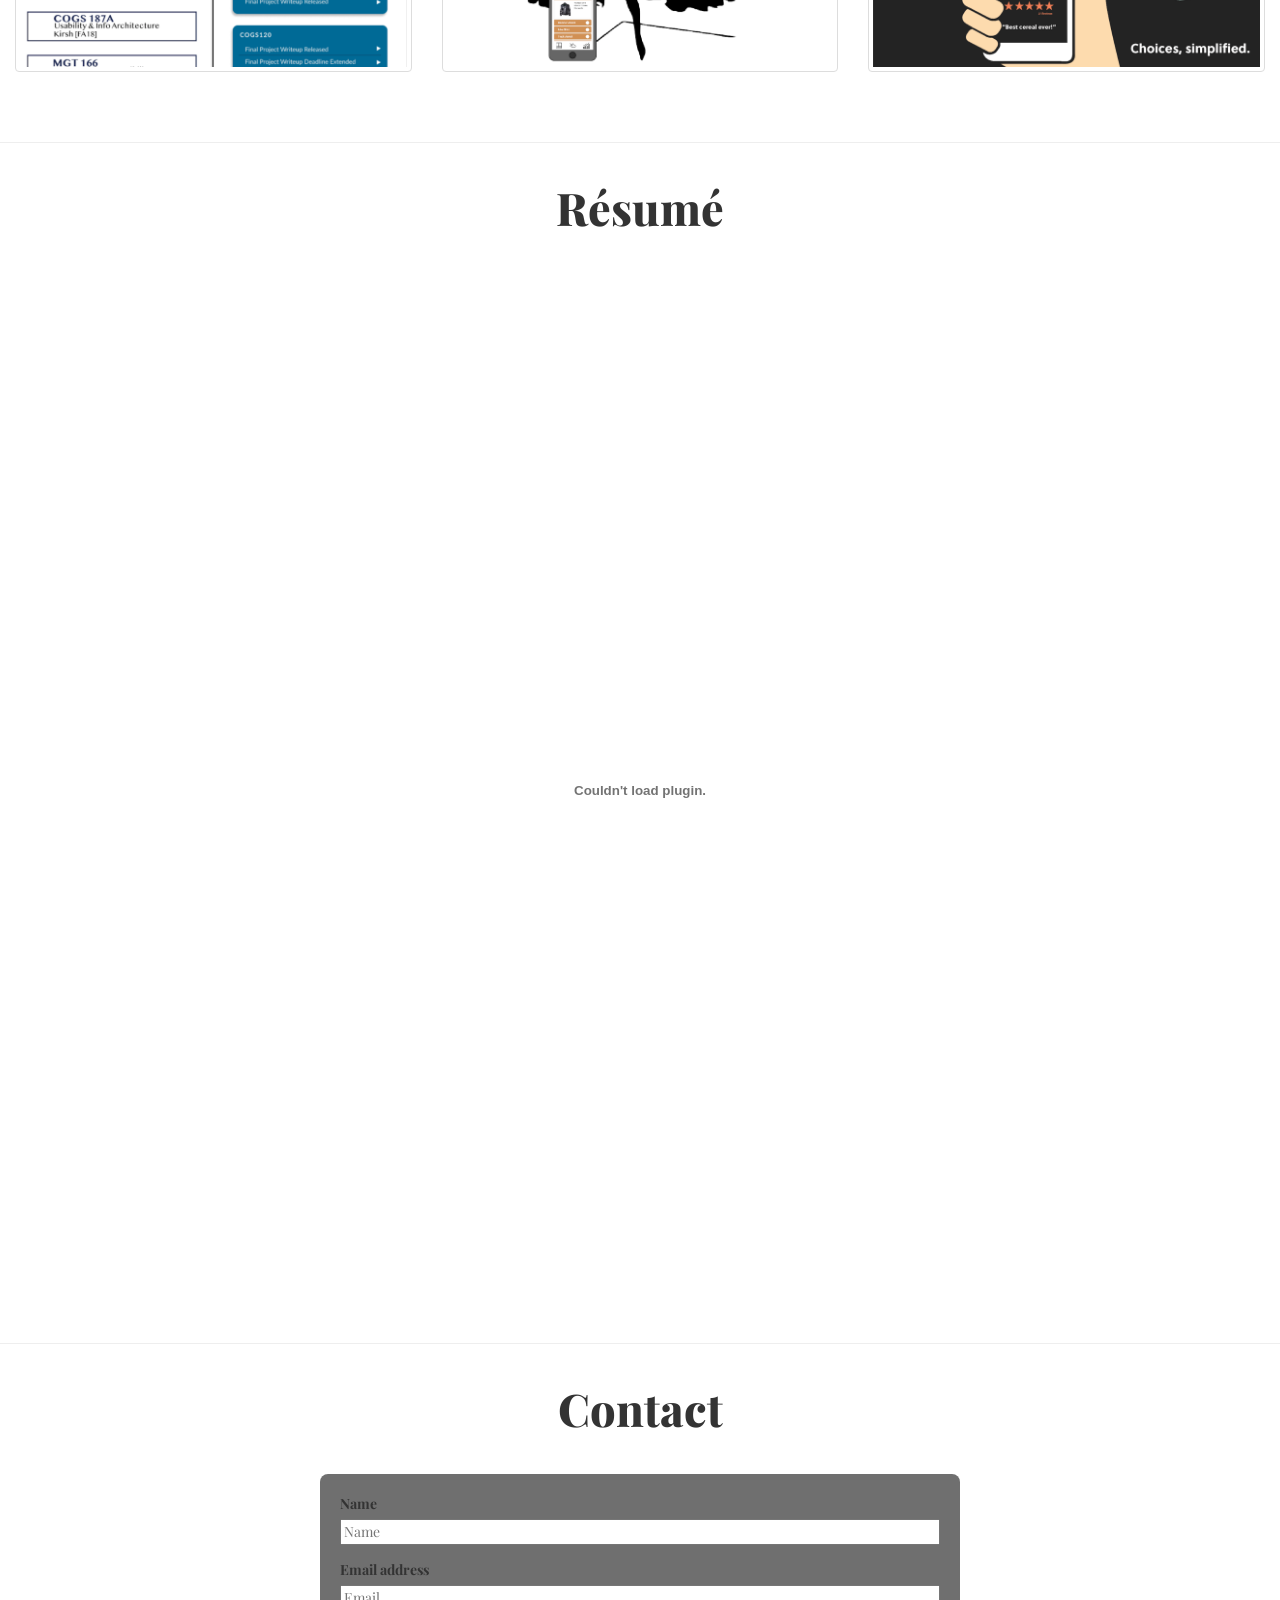
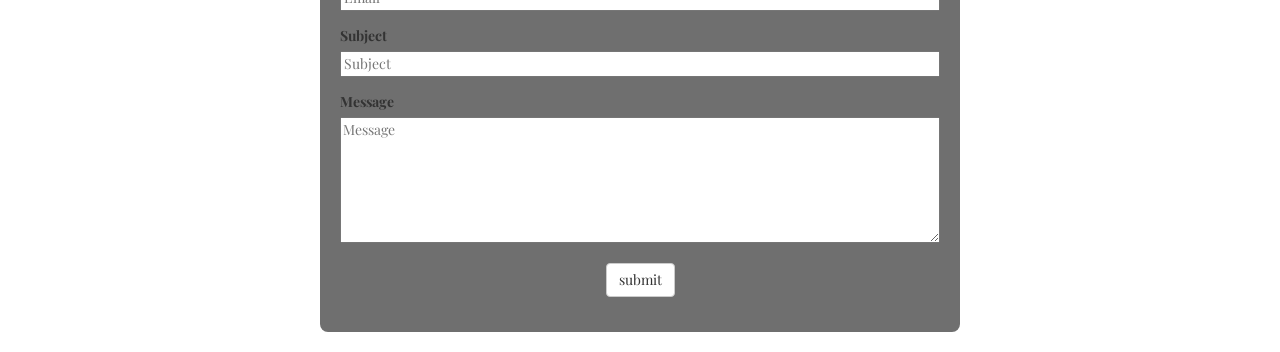
==== commit d3e89267: "Website rebuild using bootstrap v.1" ====
--- a/index.html
+++ b/index.html
@@ -3,22 +3,15 @@
     <head>
         <meta charset="UTF-8">
         <meta name="viewport" content="width=device-width, initial-scale=1">
-        <title>Ulric Ye</title>
+		<meta property="og:title" content="Ulric Ye | Portfolio">
+		<meta property="og:description" content="Ulric Ye's Web Portfolio">
+		<meta property="og:keywords" content="Web Developer,UX Designer, Front-End Development,Web Development,Web Design, Technology">
+        <title>Ulric Ye | Portfolio</title>
+        <link rel="stylesheet" href="https://cdnjs.cloudflare.com/ajax/libs/normalize/8.0.1/normalize.min.css">
+        <link rel="stylesheet" type="text/css" href="https://maxcdn.bootstrapcdn.com/bootstrap/3.3.5/css/bootstrap.min.css">
+        <link rel="stylesheet" href="https://use.fontawesome.com/releases/v5.3.1/css/all.css" integrity="sha384-mzrmE5qonljUremFsqc01SB46JvROS7bZs3IO2EmfFsd15uHvIt+Y8vEf7N7fWAU" crossorigin="anonymous">
         <link rel="stylesheet" href="style.css">
-        <script src="js/app.js"></script>
-        <style>
-            body, html {
-                height: 100%;
-                margin: 0;
-                color: white;
-            }
-
-            body {
-                background-image: url("./Images/network_background.jpg");
-                background-size: cover;
-            }
-        </style>
-        <script>
+        <!-- <script>
             // Check that service workers are registered
             if ('serviceWorker' in navigator) {
                 // Use the window load event to keep the page load performant
@@ -26,349 +19,534 @@
                     navigator.serviceWorker.register('/sw.js');
                 });
             }
+        </script> -->
+        <!-- Global site tag (gtag.js) - Google Analytics -->
+        <script async src="https://www.googletagmanager.com/gtag/js?id=UA-144127658-1"></script>
+        <script>
+            window.dataLayer = window.dataLayer || [];
+            function gtag(){dataLayer.push(arguments);}
+            gtag('js', new Date());
+
+            gtag('config', 'UA-144127658-1');
         </script>
     </head>
     <body>
         <noscript>JavaScript is needed to run this page.</noscript>
-        <nav>
-            <ul>
-                <li><a href="#" class="nav active" onclick="toggleTab('about')">About</a></li>
-                <li><a href="#" class="nav" onclick="toggleTab('projects')">Projects</a></li>
-                <li><a href="#" class="nav" onclick="toggleTab('skills')">Skills</a></li>
-                <li><a href="#" class="nav" onclick="toggleTab('resume')">Résumé</a></li>
-            </ul>
+        <nav class="navbar navbar-inverse navbar-fixed-top">
+            <div class="container">
+                <div class="navbar-header">
+                    <button type="button" class="navbar-toggle collapsed" data-toggle="collapse" data-target="#bs-nav-demo" aria-expanded="false">
+                        <span class="sr-only">Toggle navigation</span>
+                        <span class="icon-bar"></span>
+                        <span class="icon-bar"></span>
+                        <span class="icon-bar"></span>
+                    </button>
+                </div>
+                <div class="collapse navbar-collapse navbar-ex1-collapse" id="bs-nav-demo">
+                    <ul class="nav navbar-nav">
+                        <li><a href="#about">About</a></li>
+                        <li><a href="#projects">Projects</a></li>
+                        <li><a href="#resume">Résumé</a></li>
+                        <li><a href="#contact">Contact</a></li>
+                    </ul>
+                </div>
+            </div>
         </nav>
-        <div class="nav-modal" id="about">
-            <div class="image-cropper"><img src="/Images/portrait.png" id="personal-image" alt="Ulric's portrait"></div>
+        <section id="about">
+            <div class="background-img"></div>
             <h1>Ulric Ye</h1>
-            <div class="typewriter">
-                <h3>Web Developer</h3>
-                <h3>& Designer</h3>
+            <h2>Web Developer & Designer</h2>
+        </section>
+        <section id="projects">
+            <h3 class="header">Projects</h3>
+            <div class="row">
+                <!-- HackXR -->
+                <div class="col-lg-4 col-sm-6 projectCell">
+                    <button type="button" class="btn btn-primary thumbnail" data-toggle="modal" data-target="#hackxr">
+                        <img src="./Images/hackxr_prev.png" alt="HackXR Logo">
+                    </button>
+                    <!-- Modal -->
+                    <div class="modal fade" id="hackxr" tabindex="-1" role="dialog" aria-labelledby="hackxr" aria-hidden="true">
+                        <div class="modal-dialog" role="document">
+                        <div class="modal-content">
+                            <button type="button" class="close" data-dismiss="modal" aria-label="Close">
+                                <span aria-hidden="true">&times;</span>
+                            </button><br>
+                            <h3>HackXR 2019</h3>
+                            <div class="modal-body">
+                                <article>
+                                    <a href="https://github.com/TritonXR/hackXRsite">Github Repository</a>
+                                    <p class="subheading"><strong>Technologies used:</strong> Bootstrap, jQuery</p>
+                                    <p class="subheading"><strong>Languages used:</strong> HTML, CSS, JavaScript</p>
+                                    <p>
+                                        <strong>Overview</strong><br>HackXR 2019 is a responsive static website built using Bootstrap for HackXR, Triton XR's 36 hours Extended Reality Hackathon. The website was built with the purpose of informing
+                                        and updating visitors about the event, as well as links to register and to sign up as volunteer. I collaborated with Triton XR's Branding Committee and went through several iterations 
+                                        of redesign using Adobe XD, while asking feedbacks from colleagues, friends, and working professionals in the industry.
+                                    </p>
+                                    <p>
+                                        The layout of the site itself was built using Bootstrap, HTML, and CSS. The interactions and features was created using JavaScript and jQuery.
+                                    </p>
+                                    <p>
+                                        <strong>Challenge</strong><br>I did not know how to deploy the website as there was no documentation to help me, and the previous Triton XR web team did not remember how they deploy the website. I spent a lot
+                                        of time looking up Github pages and custom domains before I figured out how to deploy the website using a custom domain. Another challenge I faced is that I only had few weeks to get website up 
+                                        because I need to get the website up before we advertise the hackathon so that people can find out more about the event. The last challenge I faced was deciding whether to use Bootstrap or not. For 
+                                        an event website of this scale, bootstrap would not impede the site's performance much, and bootstrap is built for mobile-first design. However, bootstrap websites are very generic and promotes messy 
+                                        markup as it encourages the use of classes and divs rather than some of the HTML tags. I chose to use bootstrap to help with the implementation as I did not have the time to make a truly responsive
+                                        website with the time given.
+                                    </p>
+                                    <div class="landscapeFig">
+                                        <figure>
+                                            <img src="./Images/hackxr_home.png" alt="HackXR home section">
+                                            <figcaption>HackXR's landing page</figcaption>
+                                        </figure>
+                                        <figure>
+                                            <img src="./Images/hackxr_about.png" alt="HackXR about section">
+                                            <figcaption>This section of the page informs user what the hackathon is about and what Virtual, Augmented, and Extended Reality is.</figcaption>
+                                        </figure>
+                                        <figure>
+                                            <img src="./Images/hackxr_schedule_faq.png" alt="HackXR schedule and FAQ section">
+                                            <figcaption>This section will display the HackXR schedule once it is finalized, and the FAQ section provides user with answers to frequently asked questions.</figcaption>
+                                        </figure>
+                                        <figure>
+                                            <img src="./Images/hackxr_sponsor.png" alt="HackXR sponsor section">
+                                            <figcaption>This section contains all of the current sponsors and partners for HackXR and will be updated as more sponsors and partners are finalized.</figcaption>
+                                        </figure>
+                                        <figure>
+                                            <img src="./Images/hackxr_contact.png" alt="HackXR contact section">
+                                            <figcaption>This section contains icons for the relevant resources for the hackathon.</figcaption>
+                                        </figure>
+                                    </div>
+                                </article>
+                            </div>
+                        </div>
+                        </div>
+                    </div>
+                </div>
+                <!-- SASE Website Redesign -->
+                <div class="col-lg-4 col-sm-6 projectCell">
+                    <button type="button" class="btn btn-primary thumbnail" data-toggle="modal" data-target="#sase">
+                        <img src="./Images/sase_prev.png" alt="HackXR Logo">
+                    </button>
+                    <!-- Modal -->
+                    <div class="modal fade" id="sase" tabindex="-1" role="dialog" aria-labelledby="sase" aria-hidden="true">
+                        <div class="modal-dialog" role="document">
+                            <div class="modal-content">
+                                <button type="button" class="close" data-dismiss="modal" aria-label="Close">
+                                    <span aria-hidden="true">&times;</span>
+                                </button><br>
+                                <h3>SASE Website Redesign</h3>
+                                <div class="modal-body">
+                                    <article>
+                                        <a href="https://www.figma.com/proto/vEWMaH9VcdBPBvVAdreFdh/COGS187B-Mobile-Prototype-Final?node-id=0%3A1&viewport=257%2C226%2C0.157939&scaling=scale-down">Interactive Prototype (Mobile)</a><br>
+                                        <a href="https://www.figma.com/proto/XMuxuuNwiDRJAKhkd0xniP/COGS187B-Desktop-Prototype-Final?node-id=0%3A1&viewport=463%2C299%2C0.106126&scaling=scale-down">Interactive Prototype (Desktop)</a>
+                                        <p class="subheading"><strong>Technologies used:</strong> Figma</p>
+                                        <p>
+                                            <strong>Overview</strong><br>Society of Asian Scientists and Engineers (SASE) at UCSD is part of a national organization founded in 2003 in East Coast to add diversity. SASE at UCSD won awards almost every year and is very strong on the outside.Their current biggest event is Dining with Professionals (DWP), where they invite companies from San Diego area to come dine with UC San Diego students and talk about their work.
+                                        </p>
+                                        <p>
+                                            <strong>Goal</strong><br>The main focus of the SD chapter has been to create meaningful connections with members while also preparing them for a professional career. Our client wants to have a website that can convey that aspect of SASE to users and make them feel encouraged to join. 
+                                        </p><br>
+                                        <strong>Priorities</strong>
+                                        <ul>
+                                            <li>Clear Information Architecture</li>
+                                            <li>Adding more relevant and up-to-date content to the site</li>
+                                            <li>Have a section featuring upcoming events</li>
+                                            <li>Have a section featuring the projects</li>
+                                            <li>Have a modern and professional overall aesthetic</li>
+                                            <li>Have a page for alumni information and involvement</li>
+                                            <li>A section to recognize officers and link relevant information (their LinkedIn)</li>
+                                        </ul>
+                                        <p>
+                                            <strong>Challenges</strong><br>One challenge we faced while redesigning the website was that our client wants us to put all of their information into the site, but we have to make the site not cluttered. We made a compromise by having lots of white space to separate the long blurbs and removing unnecessary words.</b>
+                                        </p>
+                                        <h4 style="text-align: center;">SASE UCSD Mobile Version</h4>
+                                        <div class="portraitFig">
+                                            <figure>
+                                                <img src="./gifs/SASE_M_Home.gif" alt="SASE Mobile Home Page gif">
+                                                <figcaption>SASE's home page displays a short preview of all of sections of the page.</figcaption>
+                                            </figure>
+                                            <figure>
+                                                <img src="./gifs/SASE_M_About.gif" alt="SASE Mobile About Page gif">
+                                                <figcaption>SASE's about page shows shortened version of SASE's mission statement, information about SASE's intern program, and the team. Each one of the boxes can be clicked on to show more information.</figcaption>
+                                            </figure>
+                                            <figure>
+                                                <img src="./gifs/SASE_M_Events.gif" alt="SASE Mobile Events Page gif">
+                                                <figcaption>SASE's event page displays upcoming events, event highlight, and archived events. Clicking on the event box shows more details. Users can scroll horizontally to show other events.</figcaption>
+                                            </figure>
+                                            <figure>
+                                                <img src="./gifs/SASE_M_Projects.gif" alt="SASE Mobile Projects Page gif">
+                                                <figcaption>SASE's projects page shows a list of current and future SASE projects.</figcaption>
+                                            </figure>
+                                            <figure>
+                                                <img src="./gifs/SASE_M_Partners.gif" alt="SASE Mobile Partners Page gif">
+                                                <figcaption>SASE's partner page shows a pie chart of its member body, the benefits of collaborating with SASE, and past collaborators and the things they did with SASE UCSD.</figcaption>
+                                            </figure>
+                                            <figure>
+                                                <img src="./gifs/SASE_M_Resources.gif" alt="SASE Mobile Resources Page gif">
+                                                <figcaption>SASE's resources page shows a list of job opportunities and external resources. When user clicked the "Read more" button, it redirects the user to the original source or job posting.</figcaption>
+                                            </figure>
+                                        </div>
+                                        <h4 style="text-align: center;">SASE UCSD Desktop Version</h4>
+                                        <div class="landscapeFig">
+                                            <figure>
+                                                <img src="./gifs/SASE_D_Home.gif" alt="SASE Desktop Home Page gif">
+                                                <figcaption>SASE's home page shows a brief overview of all the sections in the website. Clicking on the blue links can direct them to the corresponding page.</figcaption>
+                                            </figure>
+                                            <figure>
+                                                <img src="./gifs/SASE_D_About.gif" alt="SASE Desktop About Page gif">
+                                                <figcaption>SASE's About page shows brief description about the organization, their mission statement, the intern program, and the team member. Clicking on the boxes of the team member gives more information and the board member contact information.</figcaption>
+                                            </figure>
+                                            <figure>
+                                                <img src="./gifs/SASE_D_Events.gif" alt="SASE Desktop Events Page gif">
+                                                <figcaption>SASE's Events page shows a list of their upcoming, highlight, and arhived events. Clicking on the event box displays a modal with more information about the event.</figcaption>
+                                            </figure>
+                                            <figure>
+                                                <img src="./gifs/SASE_D_Projects.gif" alt="SASE Desktop Projects Page gif">
+                                                <figcaption>SASE's Projects page shows a list of current and upcoming projects with brief descriptions and some pictures.</figcaption>
+                                            </figure>
+                                            <figure>
+                                                <img src="./gifs/SASE_D_Partners.gif" alt="SASE Desktop Partners Page gif">
+                                                <figcaption>SASE's Partners page shows SASE's student body composition by major in a pie chart, reasons to work with SASE UCSD, and past collaborators and things they did with SASE UCSD.</figcaption>
+                                            </figure>
+                                            <figure>
+                                                <img src="./gifs/SASE_D_Resources.gif" alt="SASE Desktop Resources Page gif">
+                                                <figcaption>SASE's Resources page shows a list of internships, job opportunities, and external resources. When the blue links are clicked on, the user will be redirected to the company's job posting site.</figcaption>
+                                            </figure>
+                                        </div>
+                                    </article>
+                                </div>
+                            </div>
+                        </div>
+                    </div>
+                </div>
+                <!-- Triton XR Redesign -->
+                <div class="col-lg-4 col-sm-6 projectCell">
+                    <button type="button" class="btn btn-primary thumbnail" data-toggle="modal" data-target="#txr">
+                        <img src="./Images/txr_prev.png" alt="HackXR Logo">
+                    </button>
+                    <!-- Modal -->
+                    <div class="modal fade" id="txr" tabindex="-1" role="dialog" aria-labelledby="txr" aria-hidden="true">
+                        <div class="modal-dialog" role="document">
+                            <div class="modal-content">
+                                <button type="button" class="close" data-dismiss="modal" aria-label="Close">
+                                    <span aria-hidden="true">&times;</span>
+                                </button>
+                                <h3>Triton XR Redesign</h3>
+                                <div class="modal-body">
+                                    <article>
+                                        <a href="https://github.com/TritonXR/Website">Github Repository</a>
+                                        <p class="subheading"><strong>Technologies used:</strong> Bootstrap, jQuery</p>
+                                        <p class="subheading"><strong>Languages used:</strong> HTML, CSS, JavaScript</p>
+                                        <p>
+                                            <strong>Overview</strong><br>Triton XR website is a static web page created for the organization Triton XR. It have all of the latest information about the organization Triton XR, its officer team, events, 
+                                            and other Triton XR relevant information. Because Triton XR was rebranded from VR Club at UCSD, the website visuals and contents needed update. I took initiative to work with Triton XR's 2018-2019 Branding 
+                                            Committee to update the website's user interface and contents. 
+                                        </p>
+                                        <p>
+                                            <strong>Challenge</strong><br>The challenge I faced while working on this website was the lack of knowledge on how the website was hosted and where was it deployed as the previous web team did not left any documentations, and nobody in the officer 
+                                            team worked on the website. I asked around and experimented with the website before I figured out how everything works. After that, I created a documentation about everything that have to do with the Triton XR website.
+                                        </p>
+                                        <div class="landscapeFig">
+                                                <figure>
+                                                    <img src="./Images/txr_home.png" alt="Triton XR home section">
+                                                    <figcaption>Triton XR's landing page</figcaption>
+                                                </figure>
+                                                <figure>
+                                                    <img src="./Images/txr_home2.png" alt="Triton XR home 2nd section">
+                                                    <figcaption>This part of the home page informs visitor what the organization is about as well as some resources and contacts to the organization.</figcaption>
+                                                </figure>
+                                                <figure>
+                                                    <img src="./Images/txr_event_calendar.png" alt="Triton XR event calendar">
+                                                    <figcaption>The event calendar is connected with the Triton XR public calendar so all publicized events are displayed on it.</figcaption>
+                                                </figure>
+                                                <figure>
+                                                    <img src="./Images/txr_about.png" alt="Triton XR about page">
+                                                    <figcaption>This page displays all of the Triton XR officers for the academic year of 2018-2019.</figcaption>
+                                                </figure>
+                                                <figure>
+                                                    <img src="./Images/txr_projects.png" alt="Triton XR projects page">
+                                                    <figcaption>All of Triton XR's project guidelines and information are displayed here.</figcaption>
+                                                </figure>
+                                                <figure>
+                                                    <img src="./Images/txr_news.png" alt="Triton XR news page">
+                                                    <figcaption>All of the news articles about Triton XR are listed in this page.</figcaption>
+                                                </figure>
+                                            </div>
+                                    </article>
+                                </div>
+                            </div>
+                        </div>
+                    </div>
+                </div>
+                <!-- TritonEd Redesign -->
+                <div class="col-lg-4 col-sm-6 projectCell">
+                    <button type="button" class="btn btn-primary thumbnail" data-toggle="modal" data-target="#ted">
+                        <img src="./Images/ted_prev.png" alt="TritonEd Redesign Preview">
+                    </button>
+                    <!-- Modal -->
+                    <div class="modal fade" id="ted" tabindex="-1" role="dialog" aria-labelledby="exampleModalLongTitle" aria-hidden="true">
+                        <div class="modal-dialog" role="document">
+                            <div class="modal-content">
+                                <button type="button" class="close" data-dismiss="modal" aria-label="Close">
+                                    <span aria-hidden="true">&times;</span>
+                                </button>
+                                <h3>TritonEd Redesign</h3>
+                                <div class="modal-body">
+                                    <article>
+                                        <a href="https://xd.adobe.com/view/f8e0061b-eae2-40ad-5871-8f70f7e522d5-8ed1/?hints=off">TritonEd Redesign One</a><br>
+                                        <a href="https://projects.invisionapp.com/share/8SPJ3HBMDXW#/screens/335940817">TritonEd Redesign Two</a><br>
+                                        <a href="https://docs.google.com/document/d/1ICLwwXbr3UL-7oIdtUw9UTkFg4uzHgXO98XdnBdQyII/edit?usp=sharing">Design Documentation</a>
+                                        <p>
+                                            <strong>Overview</strong><br>
+                                            In my Human-Computer Interaction class, my group redesigned the mobile version of TritonEd, UC San Diego's Learning 
+                                            Management System. After the first round of user testing to uncover the usability errors, we chose to focus on the 
+                                            navigation process in the homepage to fix several of the usability errors. We came up with four redesigns on paper, 
+                                            then use InVision and Adobe XD to create two final redesigns. In our second round of user testing, users prefer our
+                                            redesign because of its simplicity and ease of use. We tried to introduce several new features or ways of interaction,
+                                            but it deviated too much from the original website. Users either were unaware of these new features or were confused by 
+                                            them. Overall, we learned that despite how unoptimized the original site is for mobile, students adopted to the design 
+                                            and got around the design flaws.
+                                        </p>
+                                        <h4 style="text-align: center;">TritonEd Redesign One</h4>
+                                        <div class="portraitFig">
+                                            <figure>
+                                                <img src="./gifs/TritonEd1_Home.gif" alt="TritonEd Home Page gif">
+                                                <figcaption>Because students only ever use the application to check their classes and announcements, we decided to only have those features in the home page. We utilized horizontal scrolling to navigate between different quarters. In addition, all of the important features are hidden away in the hamburger menu or the profile button.</figcaption>
+                                            </figure>
+                                            <figure>
+                                                <img src="./gifs/TritonEd1_Course1.gif" alt="TritonEd Course Page gif">
+                                                <figcaption>All of the main features of the courses in TritonEd is included in the TritonEd course home page. Students can navigate between their classes by swiping left and right.</figcaption>
+                                            </figure>
+                                        </div>
+                                        <h4 style="text-align: center;">TritonEd Redesign Two</h4>
+                                        <div class="portraitFig">
+                                            <figure>
+                                                <img src="./gifs/TritonEd2_Home.gif" alt="TritonEd Home Page gif">
+                                                <figcaption>All of the student's courses are displayed with the top one being the current course. The top three announcements for each course is displayed right beneath each course box. All of the major features are in the navigation controller on top, while other less used features are hidden in the hamburger menu.</figcaption>
+                                            </figure>
+                                            <figure>
+                                                <img src="./gifs/TritonEd2_Announcements.gif" alt="TritonEd Announcements Page gif">
+                                                <figcaption>The Announcement section contains a list of announcements from the student's courses.</figcaption>
+                                            </figure>
+                                            <figure>
+                                                <img src="./gifs/TritonEd2_Courses.gif" alt="TritonEd Courses Page gif">
+                                                <figcaption>The Course section displays the first of the student's course by default, but the student can tap on the drop down to switch between courses. The bottom boxes also displays the different sections of the course.</figcaption>
+                                            </figure>
+                                        </div>
+                                    </article>
+                                </div>
+                            </div>
+                        </div>
+                    </div>
+                </div>
+                <!-- Clostat -->
+                <div class="col-lg-4 col-sm-6 projectCell">
+                    <button type="button" class="btn btn-primary thumbnail" data-toggle="modal" data-target="#clostat">
+                        <img src="./Images/clostat_prev.png" alt="Clostat Preview">
+                    </button>
+                    <!-- Modal -->
+                    <div class="modal fade" id="clostat" tabindex="-1" role="dialog" aria-labelledby="exampleModalLongTitle" aria-hidden="true">
+                        <div class="modal-dialog" role="document">
+                            <div class="modal-content">
+                                <button type="button" class="close" data-dismiss="modal" aria-label="Close">
+                                    <span aria-hidden="true">&times;</span>
+                                </button>
+                                <h3>Clostat</h3>
+                                <div class="modal-body">
+                                    <article>
+                                        <a href="https://github.com/inviswings/CloStat">Github Repository</a>
+                                        <p class="subheading"><strong>Technologies used:</strong> Firebase Realtime Database, Node.js, npm, handlebars, jQuery, OpenWeatherMap API</p>
+                                        <p class="subheading"><strong>Languages used:</strong> HTML, CSS, JavaScript</p>
+                                        <p>
+                                            <strong>Overview</strong><br>CloStat provides users with clothing recommendations based on the up-to-date weather information. It is a 
+                                            virtual closet that let the user keeps track of the status of clothing (clean or worn) to allow a more
+                                            accurate recommendation. It is created using Firebase Realtime Database, Node.js, npm, handlebars, OpenWeatherMap API.
+                                        </p>
+                                        <h3>BrainStorm</h3>
+                                        <img src="./Images/Clostat_Storyboard.jpg" alt="Clostat Storyboard image">
+                                        <p>
+                                            In my Human-Computer Interaction (HCI) Programming  Studio class (Cogs 121), my group brainstormed ideads
+                                            about what mobile web application to make that centered around the theme of <em>interacting with real world data</em>.
+                                            We all liked the idea of having something to narrow down on what clothes we should wear from day-to-day because 
+                                            California's ever-changing weather and temperature made it hard for us to wear something we like while still 
+                                            enjoying the outdoor.
+                                        </p>
+                                        <h3>Paper Prototype</h3>
+                                        <img src="./Images/Clostat_prototype.png" alt="Clostat prototype image">
+                                        <p>
+                                            My group used paper prototype to design what would later be called Clostat. We mapped out each of the screens that will be 
+                                            displayed when the users click different buttons on the web app. In additon, we also mapped out the different ways the user
+                                            might interact with the app and think of ways to get around any user problems.
+                                        </p>
+                                        <h3>The Application</h3>
+                                        <p>
+                                            For this project, I implemented user authentication using Firebase Authentication, implemented the OpenWeatherMap API, designed and implemented Firebase Realtime Database, and helped designed the application.
+                                        </p>
+                                        <p>
+                                            Some challenges I faced while working on this project was implementing Firebase Realtime Database as my whole group has never used it before. I also tried to optimize the design of the database to decrease the 
+                                            time the application need to retrieve data. This was my second time developing in web, so there were still a lot of things that I knew very little about, such as node.js, express, and npm. I did some research
+                                            to get some general ideas of them and their basic usage.
+                                        </p>
+                                        <div class="portraitFig">
+                                            <figure>
+                                                <img src="./Images/Clostat_login.png" alt="Clostat login page">
+                                                <figcaption>Clostat's login page.</figcaption>
+                                            </figure>
+                                            <figure>
+                                                <img src="./Images/Clostat_home.png" alt="Clostat home page">
+                                                <figcaption>Clostat home page showing the current location or a custom location's weather as well as some recommended clothings.</figcaption>
+                                            </figure>
+                                            <figure>
+                                                <img src="./Images/Clostat_closet.png" alt="Clostat closet page">
+                                                <figcaption>The user's virtual closet containing all of his or her dirty/clean top/bottoms.</figcaption>
+                                            </figure>
+                                            <figure>
+                                                <img src="./Images/Clostat_rec.png" alt="Clostat recommendations page">
+                                                <figcaption>The recommended clothes for the user depending on the current temperature.</figcaption>
+                                            </figure>
+                                            <figure>
+                                                <img src="./Images/Clostat_stat.png" alt="Clostat statistics page">
+                                                <figcaption>A bar chart displaying the user's clothing wearage for the month.</figcaption>
+                                            </figure>
+                                            <figure>
+                                                <img src="./Images/Clostat_add.png" alt="Clostat add page">
+                                                <figcaption>This page lets the user to add clothes into his or her virtual closet.</figcaption>
+                                            </figure>
+                                            <figure>
+                                                <img src="./Images/Clostat_laundry.png" alt="Clostat laundry page">
+                                                <figcaption>This page displays all of user's worn clothing, and user can mark the cloth(es) to "clean" them.</figcaption>
+                                            </figure>
+                                        </div>
+                                    </article>
+                                </div>
+                            </div>
+                        </div>
+                    </div>
+                </div>
+                <!-- MarkIt -->
+                <div class="col-lg-4 col-sm-6 projectCell">
+                    <button type="button" class="btn btn-primary thumbnail" data-toggle="modal" data-target="#markit">
+                        <img src="./Images/markit_prev.png" alt="MarkIt Preview">
+                    </button>
+                    <!-- Modal -->
+                    <div class="modal fade" id="markit" tabindex="-1" role="dialog" aria-labelledby="exampleModalLongTitle" aria-hidden="true">
+                        <div class="modal-dialog" role="document">
+                            <div class="modal-content">
+                                <button type="button" class="close" data-dismiss="modal" aria-label="Close">
+                                    <span aria-hidden="true">&times;</span>
+                                </button>
+                                <h3>MarkIt</h3>
+                                <div class="modal-body">
+                                    <article>
+                                        <a href="https://github.com/Uye121/Markit">Github Repository</a><br>
+                                        <a href="https://docs.google.com/spreadsheets/d/1XJ_6hCmvGXxNleRh7i4zCY_Ec3BZIqn87z5jCZqiA_U/edit?usp=sharing">Development Plan</a>
+                                        <p class="subheading"><strong>Technologies used:</strong> Node.js, npm, handlebars, jQuery, Google Analytics, Quagga API, bootstrap</p>
+                                        <p class="subheading"><strong>Languages used:</strong> HTML, CSS, JavaScript</p>
+                                        <p>
+                                            <strong>Overview</strong><br>Markit allow users to scan barcodes to compare the user reviews on store products to make a wiser
+                                            purchase. Markit is designed to combat the struggle of struggling to find the best quality product
+                                            from the massive amount of choices offered to the consumer in store. It brings the online ecommerce
+                                            feature of reviewing products to the physical world. 
+                                        </p>
+                                        <h3>BrainStorm</h3>
+                                        <img src="./Images/Markit_Storyboard.png" alt="Markit storyboard image">
+                                        <p>
+                                            In my HCI Interaction Design class (Cogs 120), my group brainstormed ideas about what mobile web application
+                                            we can make that deals with everyday problems and satisfy the theme of <strong>Environmental Interaction</strong>, and we all thought of
+                                            the problem we had while grocery shopping. As we walked down the aisle, the sheer amount of choices overwhelmed us. We thought
+                                            of the different ways we shopped and decided to integrate the online shopping experience with real world grocery shopping.
+                                        </p>
+                                        <h3>Paper Prototype</h3>
+                                        <img src="./Images/Markit_paper_prototype.png" alt="Markit paper prototype image">
+                                        <p>
+                                            We first used paper prototype to mapped out the most essential features of the app.
+                                        </p>
+                                        <img src="./Images/Markit_InVision_prototype.png" alt="Markit InVisionn prototype image">
+                                        <p>
+                                            Next, we used InVision to improve our paper prototype design and made it an interactive app to further test how users would 
+                                            interact when using the app. Last, we built the mobile web app <a href="https://markit-sum.herokuapp.com/index">MarkIt</a> 
+                                            using HTML, CSS, JavaScript, Express, Node.js, and Quagga API.
+                                        </p>
+                                        <h3>The Application</h3>
+                                        <p>
+                                            For this project, I set up version control, created the HTML skeleton for the application, delegated tasks to group memebers, 
+                                            implemented the Quagga API to detect and scan barcdoes, implemented Google Analytics to perform A/B testing, and implemented 
+                                            search feature to search for items.
+                                        </p>
+                                        <p>
+                                            Some challenges I faced while working on this project was trying to find a good API that can detect and scan barcodes easily. I 
+                                            also had to do some research into barcodes as I was not aware of the different types of barcodes out there. It was also my first time
+                                            doing web development, so I knew next to nothing about HTML, CSS, and Javascript, much less web frameworks and libraries. I had to learn
+                                            the basics of HTML, CSS, and Javascript on my own, while delegating tasks to my group members, who also had no experience in web development.
+                                        </p>
+                                        <div class="portraitFig">
+                                            <figure>
+                                                <img src="./Images/Markit_loading.png" alt="Markit loading page">
+                                                <figcaption>Markit's loading animation screen.</figcaption>
+                                            </figure>
+                                            <figure>
+                                                <img src="./Images/Markit_home.png" alt="Markit home page">
+                                                <figcaption>Markit's homepage let user to look up grocery items and related items by searching keywords or scanning the barcode.</figcaption>
+                                            </figure>
+                                            <figure>
+                                                <img src="./Images/Markit_tap_scan.png" alt="Markit tap-to-scan page">
+                                                <figcaption>This page lets the user to tap on the button to scan barcodes if they choose to.</figcaption>
+                                            </figure>
+                                            <figure>
+                                                <img src="./Images/Markit_scan.png" alt="Markit scan page">
+                                                <figcaption>The user needs to give permission to the application for it to access the camera to scan for barcodes.</figcaption>
+                                            </figure>
+                                            <figure>
+                                                <img src="./Images/Markit_search.png" alt="Markit search page">
+                                                <figcaption>Users can search up keywords or item names here to find related items and their details.</figcaption>
+                                            </figure>
+                                            <figure>
+                                                <img src="./Images/Markit_details.png" alt="Markit details page">
+                                                <figcaption>After the users searched for the item, they can tap on the pictures of the items to expand for more details as shown above.</figcaption>
+                                            </figure>
+                                        </div>
+                                    </article>
+                                </div>
+                            </div>
+                        </div>
+                    </div>
+                </div>
             </div>
-        </div>
-        <div class="nav-modal" id="projects">
-            <div id="projBackground">
-                <h1>Projects</h1>
-                <div class="flexbox">
-                    <div class="thumbnail flex">
-                        <img src="./Images/hackxr_hexlogo.png" class="icon-portrait" alt="HackXR Hexagon Logo">
-                        <div class="overlay">
-                            <h3>HackXR 2019</h3>
-                        </div>
-                    </div>
-                    <div class="thumbnail flex">
-                        <img src="./Images/sase_logo.png" class="icon-landscape" alt="SASE Logo">
-                        <div class="overlay">
-                            <h3>SASE Website Redesign</h3>
-                        </div>
-                    </div>
-                    <div class="thumbnail flex">
-                        <img src="./Images/txr_logo.png" class="icon-portrait" alt="Triton XR Logo">
-                        <div class="overlay">
-                            <h3>Triton XR Website</h3>
-                        </div>
-                    </div>
-                    <div class="thumbnail flex">
-                        <img src="./Images/tritoned.png" class="icon-landscape" alt="TritonEd picture">
-                        <div class="overlay">
-                            <h3>TritonEd</h3>
-                        </div>
-                    </div>
-                    <div class="thumbnail flex">
-                        <img src="./Images/Clostat_logo.png" class="icon-portrait" alt="Clostat Logo">
-                        <div class="overlay">
-                            <h3>Clostat</h3>
-                        </div>
-                    </div>
-                    <div class="thumbnail flex">
-                        <img src="./Images/Markit_logo.png" class="icon-landscape" alt="Markit Logo">
-                        <div class="overlay">
-                            <h3>MarkIt</h3>
-                        </div>
-                    </div>
-                </div>
-            </div>
-            <div id="modal-content">
-                <section class="proj">
-                    <span onclick="closeModal(0)">&times;</span>
-                    <h2><a href="http://hackxr.io">HackXR 2019</a></h2>
-                    <article>
-                        <a href="https://github.com/TritonXR/hackXRsite">Github Repository</a>
-                        <h4>Technologies used: Bootstrap, jQuery</h4>
-                        <h4>Languages used: HTML, CSS, JavaScript</h4>
-                        <p>
-                            HackXR 2019 is a responsive static website built using Bootstrap for HackXR, Triton XR's 36 hours Extended Reality Hackathon. With the help of Triton XR's 
-                            Branding Committee, I designed the website using Adobe XD. I asked for user feedbacks from colleagues, friends, and a working UX Developer in the industry 
-                            before implementing the website itself. The goal of the website is to attract potential hackathon participants and to inform user with up-to-date information.
-                        </p>
-                        <div class="flexbox img_border">
-                            <figure style="max-width: 80%;">
-                                <img src="./Images/hackxr_home.png" alt="HackXR home section">
-                                <figcaption>HackXR's landing page</figcaption>
-                            </figure>
-                            <figure style="max-width: 80%;">
-                                <img src="./Images/hackxr_about.png" alt="HackXR about section">
-                                <figcaption>This section of the page informs user what the hackathon is about and what Virtual, Augmented, and Extended Reality is.</figcaption>
-                            </figure>
-                            <figure style="max-width: 80%;">
-                                <img src="./Images/hackxr_schedule_faq.png" alt="HackXR schedule and FAQ section">
-                                <figcaption>This section will display the HackXR schedule once it is finalized, and the FAQ section provides user with answers to frequently asked questions.</figcaption>
-                            </figure>
-                            <figure style="max-width: 80%;">
-                                <img src="./Images/hackxr_sponsor.png" alt="HackXR sponsor section">
-                                <figcaption>This section contains all of the current sponsors and partners for HackXR and will be updated as more sponsors and partners are finalized.</figcaption>
-                            </figure>
-                            <figure style="max-width: 80%;">
-                                <img src="./Images/hackxr_contact.png" alt="HackXR contact section">
-                                <figcaption>This section contains icons for the relevant resources for the hackathon.</figcaption>
-                            </figure>
-                        </div>
-                    </article>
-                </section>
-                <section class="proj">
-                    <span onclick="closeModal(1)">&times;</span>
-                    <h2>SASE Website Redesign</h2>
-                    <article>
-                        <a href="https://www.figma.com/proto/vEWMaH9VcdBPBvVAdreFdh/COGS187B-Mobile-Prototype-Final?node-id=0%3A1&viewport=257%2C226%2C0.157939&scaling=scale-down">Interactive Prototype (Mobile)</a><br>
-                        <a href="https://www.figma.com/proto/XMuxuuNwiDRJAKhkd0xniP/COGS187B-Desktop-Prototype-Final?node-id=0%3A1&viewport=463%2C299%2C0.106126&scaling=scale-down">Interactive Prototype (Desktop)</a>
-                        <p>
-                            <b>Overview<br></b>Society of Asian Scientists and Engineers (SASE) at UCSD is part of a national organization founded in 2003 in East Coast to add diversity. SASE at UCSD won awards almost every year and is very strong on the outside.Their current biggest event is Dining with Professionals (DWP), where they invite companies from San Diego area to come dine with UC San Diego students and talk about their work.
-                        </p>
-                        <p>
-                            <b>Goal<br></b>The main focus of the SD chapter has been to create meaningful connections with members while also preparing them for a professional career. Our client wants to have a website that can convey that aspect of SASE to users and make them feel encouraged to join. 
-                        </p>
-                    </article>
-                </section>
-                <section class="proj">
-                    <span onclick="closeModal(2)">&times;</span>
-                    <h2><a href="http://tritonxr.ucsd.edu">Triton XR Website</a></h2>
-                    <article>
-                        <a href="https://github.com/TritonXR/Website">Github Repository</a>
-                        <h4>Technologies used: Bootstrap, jQuery</h4>
-                        <h4>Languages used: HTML, CSS, JavaScript</h4>
-                        <p>
-                            Triton XR website is a static web page created for the organization Triton XR. It have all of the latest information about the organization Triton XR, its officer team, events, 
-                            and other Triton XR relevant information. Because Triton XR was rebranded from VR Club at UCSD, the website visuals and contents needed update. I took initiative to work with Triton XR's 2018-2019 Branding 
-                            Committee to update the website's user interface and contents. 
-                        </p>
-                        <p>
-                            The challenge I faced while working on this website was the lack of knowledge on how the website was hosted and where was it deployed as the previous web team did not left any documentations, and nobody in the officer 
-                            team worked on the website. I asked around and experimented with the website before I figured out how everything works. After that, I created a short Google Doc to document all of the information I had regarding the 
-                            website to next year's web team. 
-                        </p>
-                        <div class="flexbox img_border">
-                                <figure style="max-width: 80%;">
-                                    <img src="./Images/txr_home.png" alt="Triton XR home section">
-                                    <figcaption>Triton XR's landing page</figcaption>
-                                </figure>
-                                <figure style="max-width: 80%;">
-                                    <img src="./Images/txr_home2.png" alt="Triton XR home 2nd section">
-                                    <figcaption>This part of the home page informs visitor what the organization is about as well as some resources and contacts to the organization.</figcaption>
-                                </figure>
-                                <figure style="max-width: 80%;">
-                                    <img src="./Images/txr_event_calendar.png" alt="Triton XR event calendar">
-                                    <figcaption>The event calendar is connected with the Triton XR public calendar so all publicized events are displayed on it.</figcaption>
-                                </figure>
-                                <figure style="max-width: 80%;">
-                                    <img src="./Images/txr_about.png" alt="Triton XR about page">
-                                    <figcaption>This page displays all of the Triton XR officers for the academic year of 2018-2019.</figcaption>
-                                </figure>
-                                <figure style="max-width: 80%;">
-                                    <img src="./Images/txr_projects.png" alt="Triton XR projects page">
-                                    <figcaption>All of Triton XR's project guidelines and information are displayed here.</figcaption>
-                                </figure>
-                                <figure style="max-width: 80%;">
-                                    <img src="./Images/txr_news.png" alt="Triton XR news page">
-                                    <figcaption>All of the news articles about Triton XR are listed in this page.</figcaption>
-                                </figure>
-                            </div>
-                    </article>
-                </section>
-                <section class="proj">
-                    <span onclick="closeModal(3)">&times;</span>
-                    <h2>TritonEd Redesign</h2>
-                    <article>
-                        <a href="https://xd.adobe.com/view/f8e0061b-eae2-40ad-5871-8f70f7e522d5-8ed1/?hints=off">Redesign One</a><br>
-                        <a href="https://projects.invisionapp.com/share/8SPJ3HBMDXW#/screens/335940817">Redesign Two</a>
-                        <a href="https://docs.google.com/document/d/1ICLwwXbr3UL-7oIdtUw9UTkFg4uzHgXO98XdnBdQyII/edit?usp=sharing">Design Documentation</a>
-                        <p>
-                            In my Human-Computer Interaction class, my group redesigned the mobile version of TritonEd, UC San Diego's Learning 
-                            Management System. After the first round of user testing to uncover the usability errors, we chose to focus on the 
-                            navigation process in the homepage to fix several of the usability errors. We came up with four redesigns on paper, 
-                            then use InVision and Adobe XD to create two final redesigns. In our second round of user testing, users prefer our
-                            redesign because of its simplicity and ease of use. We tried to introduce several new features or ways of interaction,
-                            but it deviated too much from the original website. Users either were unaware of these new features or were confused by 
-                            them. Overall, we learned that despite how unoptimized the original site is for mobile, students adopted to the design 
-                            and got around the design flaws.
-                        </p>
-                    </article>
-                </section>
-                <section class="proj">
-                    <span onclick="closeModal(4)">&times;</span>
-                    <h2>CloStat</h2>
-                    <article>
-                        <a href="https://github.com/inviswings/CloStat">Github Repository</a>
-                        <h4>Technologies used: Firebase Realtime Database, Node.js, npm, handlebars, jQuery, OpenWeatherMap API</h4>
-                        <h4>Languages used: HTML, CSS, JavaScript</h4>
-                        <p>
-                            CloStat provides users with clothing recommendations based on the up-to-date weather information. It is a 
-                            virtual closet that let the user keeps track of the status of clothing (clean or worn) to allow a more
-                            accurate recommendation. It is created using <b>Firebase Realtime Database</b>, <b>Node.js</b>, <b>npm</b>, <b>handlebars</b>, <b>OpenWeatherMap API</b>.
-                        </p>
-                        <h3>BrainStorm</h3>
-                        <img src="./Images/Clostat_Storyboard.jpg" alt="Clostat Storyboard image">
-                        <p>
-                            In my Human-Computer Interaction (HCI) Programming  Studio class (Cogs 121), my group brainstormed ideads
-                            about what mobile web application to make that centered around the theme of <b>interacting with real world data</b>.
-                            We all liked the idea of having something to narrow down on what clothes we should wear from day-to-day because 
-                            California's ever-changing weather and temperature made it hard for us to wear something we like while still 
-                            enjoying the outdoor.
-                        </p>
-                        <h3>Paper Prototype</h3>
-                        <img src="./Images/Clostat_prototype.png" alt="Clostat prototype image">
-                        <p>
-                            My group used paper prototype to design what would later be called Clostat. We mapped out each of the screens that will be 
-                            displayed when the users click different buttons on the web app. In additon, we also mapped out the different ways the user
-                            might interact with the app and think of ways to get around any user problems.
-                        </p>
-                        <h3>The Application</h3>
-                        <p>
-                            For this project, I implemented user authentication using Firebase Authentication, implemented the OpenWeatherMap API, designed and implemented Firebase Realtime Database, and helped designed the application.
-                        </p>
-                        <p>
-                            Some challenges I faced while working on this project was implementing Firebase Realtime Database as my whole group has never used it before. I also tried to optimize the design of the database to decrease the 
-                            time the application need to retrieve data. This was my second time developing in web, so there were still a lot of things that I knew very little about, such as node.js, express, and npm. I did some research
-                            to get some general ideas of them and their basic usage.
-                        </p>
-                        <div class="flexbox">
-                            <figure>
-                                <img src="./Images/Clostat_login.png" alt="Clostat login page">
-                                <figcaption>Clostat's login page.</figcaption>
-                            </figure>
-                            <figure>
-                                <img src="./Images/Clostat_home.png" alt="Clostat home page">
-                                <figcaption>Clostat home page showing the current location or a custom location's weather as well as some recommended clothings.</figcaption>
-                            </figure>
-                            <figure>
-                                <img src="./Images/Clostat_closet.png" alt="Clostat closet page">
-                                <figcaption>The user's virtual closet containing all of his or her dirty/clean top/bottoms.</figcaption>
-                            </figure>
-                            <figure>
-                                <img src="./Images/Clostat_rec.png" alt="Clostat recommendations page">
-                                <figcaption>The recommended clothes for the user depending on the current temperature.</figcaption>
-                            </figure>
-                            <figure>
-                                <img src="./Images/Clostat_stat.png" alt="Clostat statistics page">
-                                <figcaption>A bar chart displaying the user's clothing wearage for the month.</figcaption>
-                            </figure>
-                            <figure>
-                                <img src="./Images/Clostat_add.png" alt="Clostat add page">
-                                <figcaption>This page lets the user to add clothes into his or her virtual closet.</figcaption>
-                            </figure>
-                            <figure>
-                                <img src="./Images/Clostat_laundry.png" alt="Clostat laundry page">
-                                <figcaption>This page displays all of user's worn clothing, and user can mark the cloth(es) to "clean" them.</figcaption>
-                            </figure>
-                        </div>
-                    </article>
-                </section>
-                <section class="proj">
-                    <span onclick="closeModal(5)">&times;</span>
-                    <h2>Markit</h2>
-                    <article>
-                        <a href="https://github.com/Uye121/Markit">Github Repository</a><br>
-                        <a href="https://docs.google.com/spreadsheets/d/1XJ_6hCmvGXxNleRh7i4zCY_Ec3BZIqn87z5jCZqiA_U/edit?usp=sharing">Development Plan</a>
-                        <h4>Technologies used: Node.js, npm, handlebars, jQuery, Google Analytics, Quagga API, bootstrap</h4>
-                        <h4>Languages used: HTML, CSS, JavaScript</h4>
-                        <p>
-                            Markit allow users to scan barcodes to compare the user reviews on store products to make a wiser
-                            purchase. Markit is designed to combat the struggle of struggling to find the best quality product
-                            from the massive amount of choices offered to the consumer in store. It brings the online ecommerce
-                            feature of reviewing products to the physical world. 
-                        </p>
-                        <h3>BrainStorm</h3>
-                        <img src="./Images/Markit_Storyboard.png" alt="Markit storyboard image">
-                        <p>
-                            In my HCI Interaction Design class (Cogs 120), my group brainstormed ideas about what mobile web application
-                            we can make that deals with everyday problems and satisfy the theme of <b>Environmental Interaction</b>, and we all thought of
-                            the problem we had while grocery shopping. As we walked down the aisle, the sheer amount of choices overwhelmed us. We thought
-                            of the different ways we shopped and decided to integrate the online shopping experience with real world grocery shopping.
-                        </p>
-                        <h3>Paper Prototype</h3>
-                        <img src="./Images/Markit_paper_prototype.png" alt="Markit paper prototype image">
-                        <p>
-                            We first used paper prototype to mapped out the most essential features of the app.
-                        </p>
-                        <img src="./Images/Markit_InVision_prototype.png" alt="Markit InVisionn prototype image">
-                        <p>
-                            Next, we used InVision to improve our paper prototype design and made it an interactive app to further test how users would 
-                            interact when using the app. Last, we built the mobile web app <a href="https://markit-sum.herokuapp.com/index">MarkIt</a> 
-                            using HTML, CSS, JavaScript, Express, Node.js, and Quagga API.
-                        </p>
-                        <h3>The Application</h3>
-                        <p>
-                            For this project, I set up version control, created the HTML skeleton for the application, delegated tasks to group memebers, 
-                            implemented the Quagga API to detect and scan barcdoes, implemented Google Analytics to perform A/B testing, and implemented 
-                            search feature to search for items.
-                        </p>
-                        <p>
-                            Some challenges I faced while working on this project was trying to find a good API that can detect and scan barcodes easily. I 
-                            also had to do some research into barcodes as I was not aware of the different types of barcodes out there. It was also my first time
-                            doing web development, so I knew next to nothing about HTML, CSS, and Javascript, much less web frameworks and libraries. I had to learn
-                            the basics of HTML, CSS, and Javascript on my own, while delegating tasks to my group members, who also had no experience in web development.
-                        </p>
-                        <div class="flexbox">
-                            <figure>
-                                <img src="./Images/Markit_loading.png" alt="Markit loading page">
-                                <figcaption>Markit's loading animation screen.</figcaption>
-                            </figure>
-                            <figure>
-                                <img src="./Images/Markit_home.png" alt="Markit home page">
-                                <figcaption>Markit's homepage let user to look up grocery items and related items by searching keywords or scanning the barcode.</figcaption>
-                            </figure>
-                            <figure>
-                                <img src="./Images/Markit_tap_scan.png" alt="Markit tap-to-scan page">
-                                <figcaption>This page lets the user to tap on the button to scan barcodes if they choose to.</figcaption>
-                            </figure>
-                            <figure>
-                                <img src="./Images/Markit_scan.png" alt="Markit scan page">
-                                <figcaption>The user needs to give permission to the application for it to access the camera to scan for barcodes.</figcaption>
-                            </figure>
-                            <figure>
-                                <img src="./Images/Markit_search.png" alt="Markit search page">
-                                <figcaption>Users can search up keywords or item names here to find related items and their details.</figcaption>
-                            </figure>
-                            <figure>
-                                <img src="./Images/Markit_details.png" alt="Markit details page">
-                                <figcaption>After the users searched for the item, they can tap on the pictures of the items to expand for more details as shown above.</figcaption>
-                            </figure>
-                        </div>
-                    </article>
-                </section>
-            </div>
-        </div>
-        <div class="nav-modal" id="skills">
-            <h1>Programming Languages</h1>
-            <div id="col">
-                <h2>Proficient: </h2><br>
-                <h3>JavaScript<br>Swift<br>Java<br>HTML</h3>
-                <h2>Familiar: </h2><br>
-                <h3>CSS<br>C/C++<br>C#<br>Python</h3>
-            </div>
-            <h1>Tools & Libraries/Framework</h1>
-            <div id="col">
-                <h3>Node.js</h3>
-                <h3>jQuery</h3>
-                <h3>npm</h3>
-                <h3>Git/Github</h3>
-                <h3>Bootstrap</h3>
-                <h3>Heroku</h3>
-                <h3>Sketch</h3>
-                <h3>Adobe XD</h3>
-            </div>
-        </div>
-        <div class="nav-modal" id="resume">
+        </section>
+        <hr>
+        <section id="resume">
+            <h3 class="header">Résumé</h3>
             <embed src="./Files/UlricYe_Resume.pdf#view=FitH&toolbar=0&navpanes=0&scrollbar=0" width="816" height="1056">
-        </div>
+        </section>
+        <hr>
+        <section id="contact">
+            <h3 class="header">Contact</h3>
+            <form action="mailto:uye@ucsd.edu" method="POST" enctype="text/plain">
+                <div class="form-group">
+                    <label for="name">Name</label><br>
+                    <input required type="text" name="name" id="name" placeholder="Name">
+                </div>
+                <div class="form-group">
+                    <label for="email">Email address</label><br>
+                    <input required type="text" name="email" id="email" placeholder="Email">
+                </div>
+                <div class="form-group">
+                    <label for="subject">Subject</label><br>
+                    <input required type="text" name="subject" id="subject" placeholder="Subject">
+                </div>
+                <div class="form-group">
+                    <label for="message">Message</label><br>
+                    <textarea required name="message" placeholder="Message" rows=6></textarea><br>
+                </div>
+                <div class="col-lg-offset-6 form-group form_submit">
+                    <input type="submit" name="submit" id="submit" value="submit" class="btn btn-default">
+                </div>
+            </form>
+        </section>
+        <script src="https://code.jquery.com/jquery-2.1.4.js"></script>
+        <script src="https://maxcdn.bootstrapcdn.com/bootstrap/3.3.5/js/bootstrap.min.js"></script>
+        <link href="https://fonts.googleapis.com/css?family=Playfair+Display:400,900&display=swap" rel="stylesheet">
+        <link href="https://fonts.googleapis.com/css?family=Titillium+Web:600,900&display=swap" rel="stylesheet">
+        <script src="js/app.js"></script>
     </body>
 </html>
--- a/style.css
+++ b/style.css
@@ -1,343 +1,66 @@
-ul {
-    position: fixed;
+html {
+    scroll-behavior: smooth;
+}
+body {
+    font-family: 'Playfair Display', serif;
+}
+article .subheading strong, article a {
+    font-size: 1.8rem;
+}
+article img {
+    max-width: 50%;
+}
+article p strong {
+    font-size: 3rem;
+}
+figure {
+    padding: 10px 0;
+}
+figure img {
+    border: 2px solid gray;
+}
+form {
+    width: 50%;
+    border-radius: 8px;
+    background-color: #6f6f6f;
+    padding: 20px;
+    margin: 20px auto;
+}
+.form-group input[type=text], textarea {
     width: 100%;
-    list-style-type: none;
-    margin: 0;
-    padding: 0;
-    overflow: hidden;
-    background-color: #80DBF0; opacity:0.90;
-    z-index: 10;
+    margin: 0 auto;
 }
-
-li {
-    float: left;
-    font-size: 1.4em;
-    width: 7em;
+.form-group {
+    margin-left: 0;
 }
-
-li a {
-    display: block;
-    padding: 1em 0em;
+.form_submit {
     text-align: center;
-    text-decoration: none;
 }
-
-li a:hover {
-    background-color: #06B3DC;
+.modal-content {
+    padding: 0 10px;
 }
-
-.nav-modal > h1 {
-    text-align: center;
-
+.modal-content h3, .modal-content h4 {
+    font-family: 'Titillium Web', sans-serif;
 }
-
-article {
-    padding: 0 3em 2em 3em;
-}
-
-h1 {
-    font-size: 3em;
-}
-
-h2 {
-    font-size: 2.5em;
-    margin: 0;
-    padding: 2em 0 0 1.1em;
-}
-
-/* typewriter animation */
-.typewriter h3 {
-    border-right: .15em solid gray;
-    font-family: "Courier";
-    font-size: 1.5em;
-    white-space: nowrap;
-    overflow: hidden;
-    margin: auto;
-}
-
-.typewriter h3:nth-child(1) {
-    width: 8em;
-    -webkit-animation: type 2s steps(40, end);
-    animation: type 2s steps(40, end);
-    -webkit-animation-fill-mode: forwards;
-    animation-fill-mode: forwards;
-}
-
-.typewriter h3:nth-child(2) {
-    width: 6em;
-    opacity: 0;
-    -webkit-animation: type2 2s steps(40, end), blink .5s step-end infinite alternate;
-    animation: type2 2s steps(40, end), blink .5s step-end infinite alternate;
-    -webkit-animation-delay: 2s;
-    animation-delay: 2s;
-    -webkit-animation-fill-mode: forwards;
-    animation-fill-mode: forwards;
-}
-
-.typewriter h3:nth-child(3) {
-    width: 8em;
-    opacity: 0;
-    -webkit-animation: type3 2s steps(20, end), blink .5s step-end infinite alternate;
-    animation: type3 2s steps(20, end), blink .5s step-end infinite alternate;
-    -webkit-animation-delay: 4s;
-    animation-delay: 4s;
-    -webkit-animation-fill-mode: forwards;
-    animation-fill-mode: forwards;
-}
-
-@keyframes type {
-    0% {
-      width: 0;
-    }
-    99.9% {
-      border-right: .15em solid gray;
-    }
-    100% {
-      border: none;
-    }
-}
-  
-@-webkit-keyframes type {
-    0% {
-        width: 0;
-    }
-    99.9% {
-        border-right: .15em solid gray;
-    }
-    100% {
-        border: none;
-    }
-}
-  
-@keyframes type2 {
-    0% {
-      width: 0;
-    }
-    1% {
-      opacity: 1;
-    }
-    99.9% {
-      border-right: .15em solid gray;
-    }
-    100% {
-      opacity: 1;
-      /* border: none; */
-    }
-}
-  
-@-webkit-keyframes type2 {
-    0% {
-      width: 0;
-    }
-    1% {
-      opacity: 1;
-    }
-    99.9% {
-      border-right: .15em solid gray;
-    }
-    100% {
-      opacity: 1;
-      /* border: none; */
-    }
-}
-  
-@keyframes type3 {
-    0% {
-      width: 0;
-    }
-    1% {
-      opacity: 1;
-    }
-    100% {
-      opacity: 1;
-    }
-}
-  
-@-webkit-keyframes type3 {
-    0% {
-      width: 0;
-    }
-    1% {
-      opacity: 1;
-    }
-    100% {
-      opacity: 1;
-    }
-}
-  
-@keyframes blink {
-    50% {
-      border-color: transparent;
-    }
-}
-
-@-webkit-keyframes blink {
-    50% {
-      border-color: tranparent;
-    }
-}
-
-#about > h3 {
-    margin-bottom: 10px;
-}
-
-h3 {
-    font-size: 1.5em;
-    margin-top: 0;
-}
-
-p {
-    line-height: 1em;
-}
-
-article img {
-    max-height: 600px;
-}
-
-.flexbox {
-    display: -webkit-box;
-    display: -moz-box;
-    display: -ms-flexbox;
-    display: -webkit-flex;
+.navbar-nav {
+    float:none;
+    margin: 0 auto;
     display: flex;
-
-    flex-flow: row wrap;
-    margin: auto;
     justify-content: space-around;
 }
-
-.thumbnail {
-    position: relative;
-    width: 250px;
-    height: 250px;
-    overflow: hidden;
-    background-color: white;
-    border: solid 2px black;
-    margin: 1.2rem;
-    border-radius: 50%;
+.header {
+    text-align: center;
+    padding: 20px 0;
+    font-size: 4.5rem;
+    font-weight: 800;
 }
-
-.flex {
-    display: flex;
+.modal-body img {
+    display: block;
+    margin-left: auto;
+    margin-right: auto;
+    width: 50%;
 }
-
-.icon-portrait {
-    position: absolute;
-    left: 50%;
-    top: 50%;
-    height: 100%;
-    width: auto;
-    -webkit-transform: translate(-50%,-50%);
-        -ms-transform: translate(-50%,-50%);
-            transform: translate(-50%,-50%);
-}
-
-.icon-landscape {
-    position: absolute;
-    left: 50%;
-    top: 50%;
-    height: auto;
-    width: 100%;
-    -webkit-transform: translate(-50%, -50%);
-        -ms-transform: translate(-50%, -50%);
-            transform: translate(-50%, -50%);
-}
-
-.nav-modal {
-    padding-top: 60px;
-}
-
-.active {
-    background-color: #06B3DC;
-    color: white;
-}
-
-#about {
-    text-align: center;
-    padding-top: 70px;
-}
-
-#about p {
-    margin: 0 50px;
-}
-
-#projects, #resume, #skills {
-    display: none;
-}
-
-#personal-image {
-    height: 100%;
-    width: auto;
-}
-
-.image-cropper {
-    width: 95px;
-    height: 100px;
-    position: relative;
-    overflow: hidden;
-    border-radius: 50%;
-    margin: 0 auto;
-    margin-top: 100px;
-}
-
-#modal-content {
-    position: absolute;
-    top: 0;
-    text-align: left;
-    width: 80%;
-    left: 10vw;
-}
-
-.proj {
-    display: none;
-    position: relative;
-    margin: auto;
-    padding: 0;
-    width: 90%;
-    background-color: white;
-    color: black;
-}
-
-span {
-    color: gray;
-    float: right;
-    font-size: 30px;
-    font-weight: bold;
-    padding: 65px 32px 0 0;
-}
-
-span:hover {
-    color: black;
-    cursor: pointer;
-}
-
-#resume {
-    width: 816px;
-    margin: 0 auto;
-}
-
-#projBackground {
-    opacity: 1;
-    cursor: default;
-    text-align: center;
-}
-
-.col {
-    text-align: center;
-    -webkit-column-count: 2; /* Chrome, Safari, Opera */
-    -moz-column-count: 2; /* Firefox */
-    column-count: 2;
-}
-
-#skills > h1 {
-    padding-top: 15px;
-}
-
-.col > h2 {
-    padding-top: 25px;
-}
-
-figure {
+.portraitFig figure {
     display: table;
     text-align: center;
     font-size: smaller;
@@ -346,47 +69,68 @@
     padding: 0.5rem;
     max-width: 30%;
 }
-
-figure img {
+.landscapeFig figure img {
     max-width: 80%;
 }
-
-figcaption {
+.modal-dialog {
+    width: 80%;
+}
+.modal-content h3 {
+    padding-left: 15px;
     text-align: center;
+    font-weight: 800;
+    font-size: 3rem;
+}
+.modal-content .close {
+    margin-right: 10px;
+    margin-top: 10px;
+    font-size: 35px;
+    opacity: .35;
+}
+.projectCell {
+    padding-bottom: 30px;
+}
+.landscapeFig {
+    text-align: center;
+}
+.portraitFig {
+    display: flex;
+    flex-flow: row wrap;
     margin: auto;
+    justify-content: space-around;
 }
-
-.img_border img {
-    border: 1px solid black;
+#about .container-fluid {
+    padding: 0;
+    margin: 0;
 }
-
-/* thumbnail overlay */
-.overlay {
+#about .background-img {
+    height: 120vh;
+    width: 100%;
+    background: url("./Images/desktop_background.jpg");
+    background-repeat: no-repeat;
+    background-size: cover;
+    background-attachment: fixed;
+    padding: 0;
+    margin: 0;
+}
+#about {
+    color:	#e6e6d8be;
+}
+#about h1 {
     position: absolute;
-    bottom: 100%;
-    left: 0;
-    right: 0;
-    background-color: rgba(60,88,102,0.8);
-    overflow: hidden;
-    width: 100%;
-    height: 0;
-    transition: 0.5s ease;
-    radius: 50%;
-}
-
-.thumbnail:hover .overlay {
-    bottom: 0;
-    height: 100%;
-}
-
-.overlay h3 {
-    white-space: nowrap; 
-    color: white;
-    font-size: 20px;
-    position: absolute;
-    overflow: hidden;
     top: 50%;
     left: 50%;
     transform: translate(-50%, -50%);
-    -ms-transform: translate(-50%, -50%);
 }
+#about h2 {
+    position: absolute;
+    top: 60%;
+    left: 50%;
+    transform: translate(-50%, -50%);
+}
+#projects .row {
+    margin: 0;
+}
+#resume {
+    text-align: center;
+}
